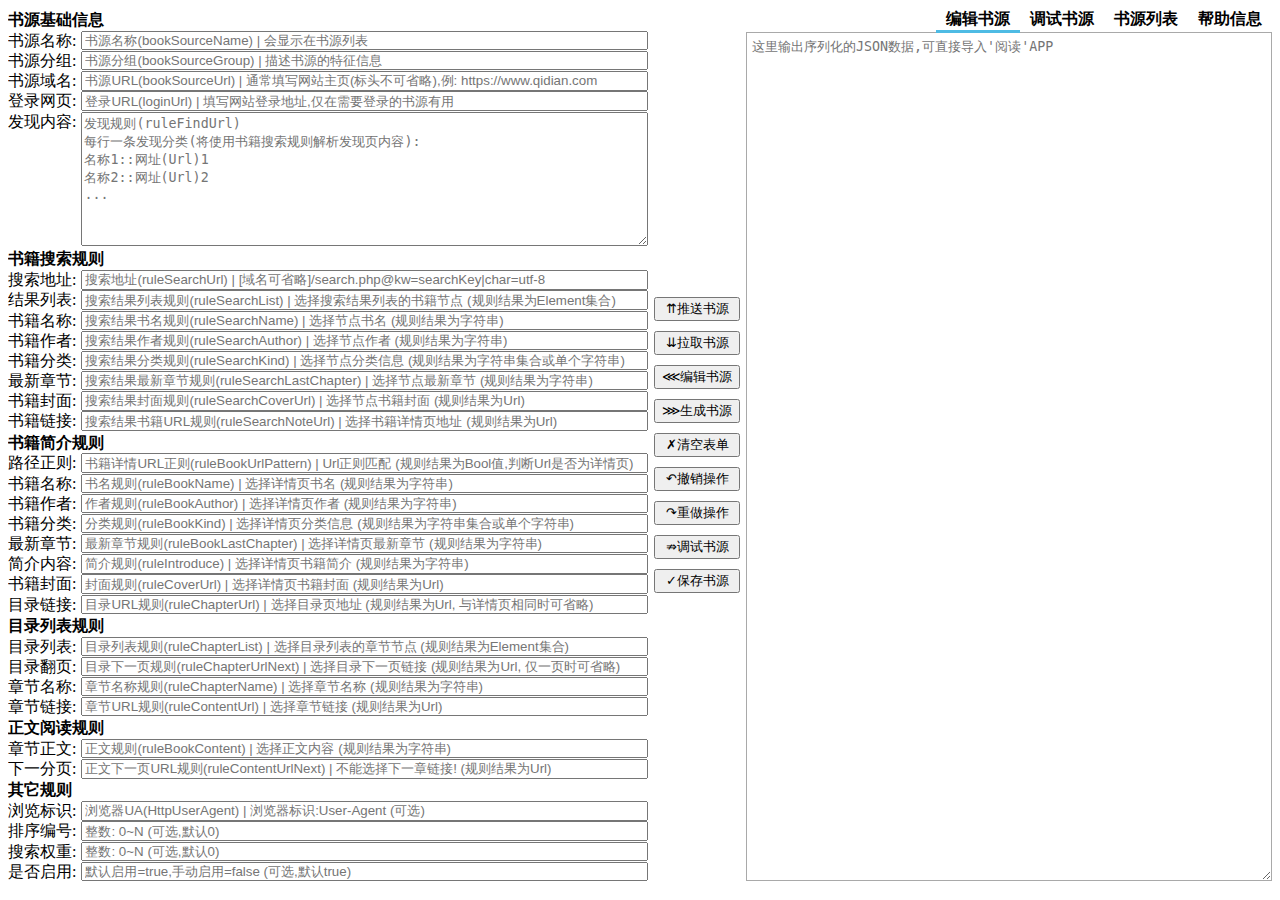
==== app/src/main/assets/web/index.html @ 9e48cc40 "优化" ====
<!DOCTYPE html>
<html>

<head>
    <meta charset="UTF-8">
    <title>书源编辑器v3.1</title>
    <style>
		body,
		.rules,
		.outbox {
			display: flex;
			flex-flow: column;
			flex: 1;
			max-height: 97vh;
			overflow-y: auto;
		}
		.editor {
			flex: 1;
			display: flex;
			align-items: stretch;
		}
		.rules {
			min-width: 40em;
		}
		.rules input,
		.rules textarea {
			flex: 1;
			margin-left: 5px;
			min-height: 1em;
		}
		p,
		b {
			display: flex;
			margin: 1px 0;
			min-height: 1em;
		}
		.menu {
			display: flex;
			flex-flow: column;
			justify-content: center;
			margin: 0 5px;
		}
		.menu button {
			margin: 5px 1px;
		}
		.tabbox {
			flex: 1;
			display: flex;
			flex-flow: column;
		}
		.tabtitle {
			display: flex;
			z-index: 1;
			justify-content: flex-end;
		}
		.tabtitle>div {
			cursor: pointer;
			padding: 1px 10px 0 10px;
			border-bottom: 3px solid transparent;
			font-weight: bold;
		}
		.tabtitle>.this {
			border-bottom-color: #4EBBE4;
		}
		.tabbody {
			flex: 1;
			display: flex;
			margin-top: -1px;
			border: 1px solid #A9A9A9;
			height: 0;
		}
		.tabbody>* {
			flex: 1;
			flex-flow: column;
			display: none;
		}
		.tabbody>.this {
			display: flex;
		}
		.tabbody>*>* {
			flex: 1;
			flex-flow: column;
			border: 0;
			padding: 5px;
			overflow-y: auto;
		}
		.link>* {
			display: flex;
			margin: 5px;
			border-bottom: 1px solid;
			text-decoration: none;
		}
		#RuleList>label>* {
			background: #eee;
			justify-content: center;
			font-size: 1em;
			min-height: 1em;
			padding: 5px;
		}
		#RuleList input[type=radio] {
			display: none;
		}
		#RuleList input[type="radio"]:checked+* {
			background: #4EBBE4;
		}
	</style>
    <script>
		// 读写Hash值(val未赋值时为读取)
		function hashParam(key, val) {
			let hashstr = decodeURIComponent(window.location.hash);
			let regKey = new RegExp(`${key}=(.*?&|.*$)`);
			let getVal = regKey.test(hashstr) ? hashstr.match(regKey)[1].replace('&', '') : '';
			if (val == undefined) return getVal;
			if (hashstr == '') window.location.hash = `#${key}=${val}`;
			window.location.hash = getVal == '' ? `${hashstr.replace(`&${key}=`)}&${key}=${val}` : hashstr.replace(getVal, val);
		}
		var Domain = hashParam('domain');
		function addRule(name) {
			return `<label for="${name}"><input type="radio" name="rule" id="${name}"><p>${name}</p></label>`;
		}
		function dQuery(selector) {
			return document.querySelector(selector)
		}
		function dQueryAll(selector) {
			return document.querySelectorAll(selector)
		}
		function showTab(tabName) {
			dQueryAll('.tabtitle>*').forEach(node => { node.className = node.className.replace(' this', ''); });
			dQueryAll('.tabbody>*').forEach(node => { node.className = node.className.replace(' this', ''); });
			dQuery(`.tabbody>.${dQuery(`.tabtitle>*[name=${tabName}]`).className}`).className += ' this';
			dQuery(`.tabtitle>*[name=${tabName}]`).className += ' this';
			hashParam('tab', tabName);
		}
		window.onload = () => {
			dQueryAll('.tabtitle>*').forEach(item => {
				item.addEventListener('click', () => {
					showTab(item.innerHTML);
				});
			});
			if (hashParam('tab') != '') showTab(hashParam('tab'));
		}
	</script>
</head>

<body>
<div class="editor">
    <div class="rules">
        <p><b>书源基础信息</b></p>
        <p>
            书源名称: <input type="text" id="bookSourceName"
                         placeholder="书源名称(bookSourceName) | 会显示在书源列表"/>
        </p>
        <p>
            书源分组: <input type="text" id="bookSourceGroup"
                         placeholder="书源分组(bookSourceGroup) | 描述书源的特征信息"/>
        </p>
        <p>
            书源域名: <input type="url" id="bookSourceUrl"
                         placeholder="书源URL(bookSourceUrl) | 通常填写网站主页(标头不可省略),例: https://www.qidian.com"/>
        </p>
        <p>
            登录网页: <input type="url" id="loginUrl"
                         placeholder="登录URL(loginUrl) | 填写网站登录地址,仅在需要登录的书源有用"/>
        </p>
        <p>
            发现内容: <textarea rows="10" id="ruleFindUrl"
                            placeholder="发现规则(ruleFindUrl)&#10;每行一条发现分类(将使用书籍搜索规则解析发现页内容):&#10;名称1::网址(Url)1&#10;名称2::网址(Url)2&#10;..."></textarea>
        </p>
        <p><b>书籍搜索规则</b></p>
        <p>
            搜索地址: <input type="url" id="ruleSearchUrl"
                         placeholder="搜索地址(ruleSearchUrl) | [域名可省略]/search.php@kw=searchKey|char=utf-8"/>
        </p>
        <p>
            结果列表: <input type="text" id="ruleSearchList"
                         placeholder="搜索结果列表规则(ruleSearchList) | 选择搜索结果列表的书籍节点 (规则结果为Element集合)"/>
        </p>
        <p>
            书籍名称: <input type="text" id="ruleSearchName"
                         placeholder="搜索结果书名规则(ruleSearchName) | 选择节点书名 (规则结果为字符串)"/>
        </p>
        <p>
            书籍作者: <input type="text" id="ruleSearchAuthor"
                         placeholder="搜索结果作者规则(ruleSearchAuthor) | 选择节点作者 (规则结果为字符串)"/>
        </p>
        <p>
            书籍分类: <input type="text" id="ruleSearchKind"
                         placeholder="搜索结果分类规则(ruleSearchKind) | 选择节点分类信息 (规则结果为字符串集合或单个字符串)"/>
        </p>
        <p>
            最新章节: <input type="text" id="ruleSearchLastChapter"
                         placeholder="搜索结果最新章节规则(ruleSearchLastChapter) | 选择节点最新章节 (规则结果为字符串)"/>
        </p>
        <p>
            书籍封面: <input type="text" id="ruleSearchCoverUrl"
                         placeholder="搜索结果封面规则(ruleSearchCoverUrl) | 选择节点书籍封面 (规则结果为Url)"/>
        </p>
        <p>
            书籍链接: <input type="text" id="ruleSearchNoteUrl"
                         placeholder="搜索结果书籍URL规则(ruleSearchNoteUrl) | 选择书籍详情页地址 (规则结果为Url)"/>
        </p>
        <p><b>书籍简介规则</b></p>
        <p>
            路径正则: <input type="text" id="ruleBookUrlPattern"
                         placeholder="书籍详情URL正则(ruleBookUrlPattern) | Url正则匹配 (规则结果为Bool值,判断Url是否为详情页)"/>
        </p>
        <p>
            书籍名称: <input type="text" id="ruleBookName"
                         placeholder="书名规则(ruleBookName) | 选择详情页书名 (规则结果为字符串)"/>
        </p>
        <p>
            书籍作者: <input type="text" id="ruleBookAuthor"
                         placeholder="作者规则(ruleBookAuthor) | 选择详情页作者 (规则结果为字符串)"/>
        </p>
        <p>
            书籍分类: <input type="text" id="ruleBookKind"
                         placeholder="分类规则(ruleBookKind) | 选择详情页分类信息 (规则结果为字符串集合或单个字符串)"/>
        </p>
        <p>
            最新章节: <input type="text" id="ruleBookLastChapter"
                         placeholder="最新章节规则(ruleBookLastChapter) | 选择详情页最新章节 (规则结果为字符串)"/>
        </p>
        <p>
            简介内容: <input type="text" id="ruleIntroduce"
                         placeholder="简介规则(ruleIntroduce) | 选择详情页书籍简介 (规则结果为字符串)"/>
        </p>
        <p>
            书籍封面: <input type="text" id="ruleCoverUrl"
                         placeholder="封面规则(ruleCoverUrl) | 选择详情页书籍封面 (规则结果为Url)"/>
        </p>
        <p>
            目录链接: <input type="text" id="ruleChapterUrl"
                         placeholder="目录URL规则(ruleChapterUrl) | 选择目录页地址 (规则结果为Url, 与详情页相同时可省略)"/>
        </p>
        <p><b>目录列表规则</b></p>
        <p>
            目录列表: <input type="text" id="ruleChapterList"
                         placeholder="目录列表规则(ruleChapterList) | 选择目录列表的章节节点 (规则结果为Element集合)"/>
        </p>
        <p>
            目录翻页: <input type="text" id="ruleChapterUrlNext"
                         placeholder="目录下一页规则(ruleChapterUrlNext) | 选择目录下一页链接 (规则结果为Url, 仅一页时可省略)"/>
        </p>
        <p>
            章节名称: <input type="text" id="ruleChapterName"
                         placeholder="章节名称规则(ruleChapterName) | 选择章节名称 (规则结果为字符串)"/>
        </p>
        <p>
            章节链接: <input type="text" id="ruleContentUrl"
                         placeholder="章节URL规则(ruleContentUrl) | 选择章节链接 (规则结果为Url)"/>
        </p>
        <p><b>正文阅读规则</b></p>
        <p>
            章节正文: <input type="text" id="ruleBookContent"
                         placeholder="正文规则(ruleBookContent) | 选择正文内容 (规则结果为字符串)"/>
        </p>
        <p>
            下一分页: <input type="text" id="ruleContentUrlNext"
                         placeholder="正文下一页URL规则(ruleContentUrlNext) | 不能选择下一章链接! (规则结果为Url)"/>
        </p>
        <p><b>其它规则</b></p>
        <p>
            浏览标识: <input type="text" id="httpUserAgent"
                         placeholder="浏览器UA(HttpUserAgent) | 浏览器标识:User-Agent (可选)"/>
        </p>
        <p>
            排序编号: <input type="number" id="serialNumber" placeholder="整数: 0~N (可选,默认0)"/>
        </p>
        <p>
            搜索权重: <input type="number" id="weight" placeholder="整数: 0~N (可选,默认0)"/>
        </p>
        <p>
            是否启用: <input type="text" id="enable" placeholder="默认启用=true,手动启用=false (可选,默认true)"/>
        </p>
    </div>
    <div class="menu">
        <button id="push">⇈推送书源</button>
        <button id="pull">⇊拉取书源</button>
        <button id="editor">⋘编辑书源</button>
        <button id="conver">⋙生成书源</button>
        <button id="initial">✗清空表单</button>
        <button id="undo">↶撤销操作</button>
        <button id="redo">↷重做操作</button>
        <button id="debug">⇏调试书源</button>
        <button id="accept">✓保存书源</button>
    </div>
    <div class="outbox">
        <div class="tabbox">
            <div class="tabtitle">
                <div name="编辑书源" class="tab1 this">编辑书源</div>
                <div name="调试书源" class="tab2">调试书源</div>
                <div name="书源列表" class="tab3">书源列表</div>
                <div name="帮助信息" class="tab4">帮助信息</div>
            </div>
            <div class="tabbody">
                <div class="tab1 this">
                    <textarea id="RuleJsonString"
                              placeholder="这里输出序列化的JSON数据,可直接导入'阅读'APP"></textarea>
                </div>
                <div class="tab2">
                    <textarea id="DebugConsole" placeholder="这里用于输出调试信息"></textarea>
                </div>
                <div class="tab3">
                    <div id="RuleList"></div>
                </div>
                <div class="tab4">
                    <div class="link">
                        <a target="_blank"
                           href="https://gedoor.github.io/MyBookshelf/sourcerule.html">官方书源教程</a>
                        <a target="_blank"
                           href="https://zhuanlan.zhihu.com/p/29436838">Xpath基础教程</a>
                        <a target="_blank"
                           href="https://zhuanlan.zhihu.com/p/32187820">Xpath高级教程</a>
                    </div>
                </div>
            </div>
        </div>
    </div>
</div>

<script>
		// 定义规则对象
		var RuleJSON = {
			"bookSourceName": "",
			"bookSourceGroup": "",
			"bookSourceUrl": "",
			"loginUrl": "",
			"ruleFindUrl": "",
			"ruleSearchUrl": "",
			"ruleSearchList": "",
			"ruleSearchName": "",
			"ruleSearchAuthor": "",
			"ruleSearchKind": "",
			"ruleSearchLastChapter": "",
			"ruleSearchCoverUrl": "",
			"ruleSearchNoteUrl": "",
			"ruleBookUrlPattern": "",
			"ruleBookName": "",
			"ruleBookAuthor": "",
			"ruleBookKind": "",
			"ruleBookLastChapter": "",
			"ruleIntroduce": "",
			"ruleCoverUrl": "",
			"ruleChapterUrl": "",
			"ruleChapterList": "",
			"ruleChapterUrlNext": "",
			"ruleChapterName": "",
			"ruleContentUrl": "",
			"ruleBookContent": "",
			"ruleContentUrlNext": "",
			"httpUserAgent": "",
			"serialNumber": 0,
			"weight": 0,
			"enable": true
		};
		// 获取数据
		function HttpGet(url) {
			return fetch(Domain + url)
				.then(res => res.json()).catch(err => console.error('Error:', err));
		}
		// 提交数据
		function HttpPost(url, data) {
			return fetch(Domain + url, {
				body: JSON.stringify(data),
				method: 'POST',
				mode: "cors",
				headers: new Headers({
					'Content-Type': 'application/json;charset=utf-8'
				})
			}).then(res => res.json()).catch(err => console.error('Error:', err));
		}
		// 将书源表单转化为书源对象
		function rule2json() {
			Object.keys(RuleJSON).forEach((key) => { RuleJSON[key] = dQuery('#' + key).value; });
			RuleJSON.serialNumber = RuleJSON.serialNumber == '' ? 0 : parseInt(RuleJSON.serialNumber);
			RuleJSON.weight = RuleJSON.weight == '' ? 0 : parseInt(RuleJSON.weight);
			RuleJSON.enable = RuleJSON.enable == '' || RuleJSON.enable.toLocaleLowerCase().replace(/^\s*|\s*$/g, '') == 'true';
			return RuleJSON;
		}
		// 将书源对象填充到书源表单
		function json2rule(RuleEditor) {
			Object.keys(RuleJSON).forEach((key) => { dQuery("#" + key).value = RuleEditor[key] });
		}
		// 缓存规则列表
		var ruleSources = [];
		if (localStorage.getItem('ruleSources')) {
			ruleSources = JSON.parse(localStorage.getItem('ruleSources'));
			ruleSources.forEach(item => {
				dQuery('#RuleList').innerHTML += addRule(item.bookSourceName);
			});
		}
		// 记录操作过程
		var course = { "old": [], "now": {}, "new": [] };
		if (localStorage.getItem('course')) {
			course = JSON.parse(localStorage.getItem('course'));
			json2rule(course.now);
		}
		else {
			course.now = rule2json();
			window.localStorage.setItem('course', JSON.stringify(course));
		}
		function todo() {
			course.old.push(Object.assign({}, course.now));
			course.now = rule2json();
			course.new = [];
			if (course.old.length > 50) course.old.shift(); // 限制历史记录堆栈大小
			localStorage.setItem('course', JSON.stringify(course));
		}
		function undo() {
			course = JSON.parse(localStorage.getItem('course'));
			if (course.old.length > 0) {
				course.new.push(course.now);
				course.now = course.old.pop();
				localStorage.setItem('course', JSON.stringify(course));
				json2rule(course.now);
			}
		}
		function redo() {
			course = JSON.parse(localStorage.getItem('course'));
			if (course.new.length > 0) {
				course.old.push(course.now);
				course.now = course.new.pop();
				localStorage.setItem('course', JSON.stringify(course));
				json2rule(course.now);
			}
		}
		dQueryAll('input').forEach((item) => { item.addEventListener('change', () => { todo() }) });
		dQueryAll('textarea').forEach((item) => { item.addEventListener('change', () => { todo() }) });
		dQuery('#undo').addEventListener('click', () => { undo() });
		dQuery('#redo').addEventListener('click', () => { redo() });
		dQuery('#initial').addEventListener('click', () => {
			dQueryAll('input').forEach(item => { item.value = '' });
			dQueryAll('textarea').forEach(item => { item.value = '' });
			dQuery('#RuleList').innerHTML = '';
			todo();
		})
		// 处理规则内容
		dQuery('#conver').addEventListener('click', () => {
			showTab('编辑书源');
			dQuery('#RuleJsonString').value = JSON.stringify(rule2json(), null, 4);
		});
		dQuery('#editor').addEventListener('click', () => {
			if (dQuery('#RuleJsonString').value == '') return;
			json2rule(JSON.parse(dQuery('#RuleJsonString').value));
			todo();
		});
		// 提交单个规则
		dQuery('#accept').addEventListener('click', () => {
			HttpPost(`/saveSource`, rule2json()).then(json => {
				alert(json.isSuccess ? json.data : json.errorMsg);
			});
		});
		// 拉取全部规则
		dQuery('#pull').addEventListener('click', () => {
			showTab('书源列表');
			HttpGet(`/getSources`).then(json => {
				if (!json.isSuccess) {
					return alert(json.errorMsg);
				}
				dQuery('#RuleList').innerHTML = ''
				localStorage.setItem('ruleSources', JSON.stringify(ruleSources = json.data));
				ruleSources.forEach(item => {
					dQuery('#RuleList').innerHTML += addRule(item.bookSourceName);
				});
			});
		});
		// 推送全部规则
		dQuery('#push').addEventListener('click', () => {
			HttpPost(`/saveSources`, ruleSources).then(json => {
				alert(json.isSuccess ? json.data : json.errorMsg);
			});
		});
		// 列表规则更改事件
		dQuery('#RuleList').addEventListener('click', e => {
			let ruleName = '';
			if (e.target && e.target.nodeName.toUpperCase() == 'INPUT') {
				ruleName = e.target.id;
			} else {
				return;
			}
			let tmpRule = rule2json();
			for (i = 0, len = ruleSources.length; i < len; i++) {
				if (ruleSources[i].bookSourceName == ruleName) {
					json2rule(ruleSources[i]);
					break;
				}
			}
			if (tmpRule.bookSourceName == '' || tmpRule.bookSourceUrl == '') return;
			for (i = 0, len = ruleSources.length; i < len; i++) {
				if (ruleSources[i].bookSourceName == tmpRule.bookSourceName) {
					ruleSources[i] = Object.assign({}, tmpRule);
					break;
				}
				if (i + 1 == len) {
					ruleSources.push(Object.assign({}, tmpRule));
					dQuery('#RuleList').innerHTML += addRule(tmpRule.bookSourceName);
				}
			}
			localStorage.setItem('ruleSources', JSON.stringify(ruleSources));
		});
		// 调试规则
		dQuery('#debug').addEventListener('click', () => {
			showTab('调试书源');
			(async () => {
				for (let i = 0; i < 10; i++) {
					let json = await HttpPost(`/debug`, rule2json());
					console.log(json.isSuccess ? json.data : json.errorMsg);
				}
			})().catch(err => {
				console.log(err);
			});
		});
	</script>
</body>

</html>
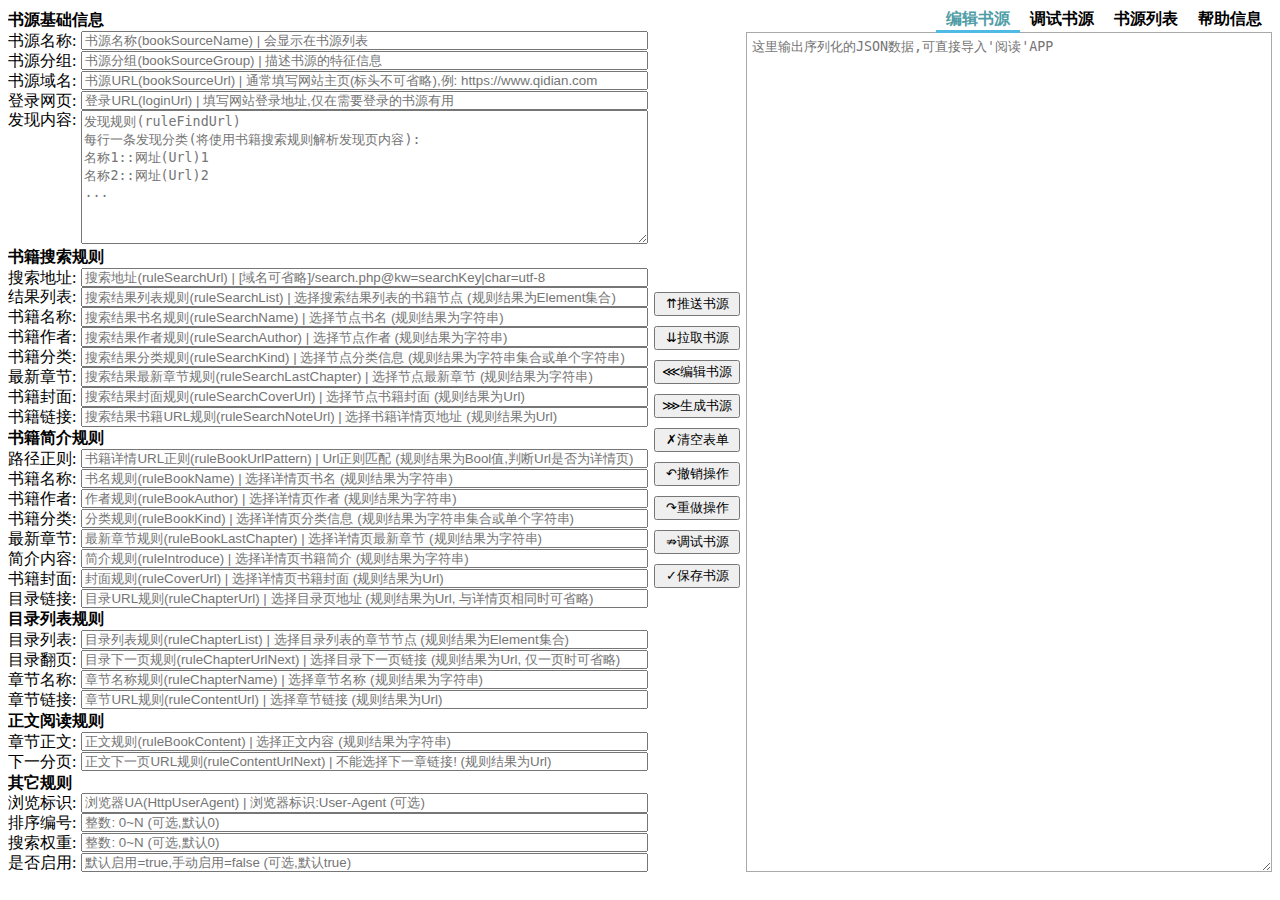
==== commit 9cd13d76: "优化" ====
--- a/app/src/main/assets/web/index.html
+++ b/app/src/main/assets/web/index.html
@@ -3,7 +3,7 @@
 
 <head>
     <meta charset="UTF-8">
-    <title>书源编辑器v3.1</title>
+    <title>书源编辑器v3.3</title>
     <style>
 		body,
 		.rules,
@@ -11,7 +11,7 @@
 			display: flex;
 			flex-flow: column;
 			flex: 1;
-			max-height: 97vh;
+			max-height: 96vh;
 			overflow-y: auto;
 		}
 		.editor {
@@ -27,6 +27,9 @@
 			flex: 1;
 			margin-left: 5px;
 			min-height: 1em;
+		}
+		textarea {
+			word-break: break-all;
 		}
 		p,
 		b {
@@ -60,6 +63,7 @@
 			font-weight: bold;
 		}
 		.tabtitle>.this {
+			color: #4f9da6;
 			border-bottom-color: #4EBBE4;
 		}
 		.tabbody {
@@ -92,16 +96,17 @@
 		}
 		#RuleList>label>* {
 			background: #eee;
-			justify-content: center;
-			font-size: 1em;
-			min-height: 1em;
-			padding: 5px;
+			min-height: 2em;
+			padding-left: 0.2em;
 		}
 		#RuleList input[type=radio] {
 			display: none;
 		}
 		#RuleList input[type="radio"]:checked+* {
-			background: #4EBBE4;
+			background: #15cda8;
+		}
+		.isError {
+			color: #FF0000;
 		}
 	</style>
     <script>
@@ -109,14 +114,13 @@
 		function hashParam(key, val) {
 			let hashstr = decodeURIComponent(window.location.hash);
 			let regKey = new RegExp(`${key}=(.*?&|.*$)`);
-			let getVal = regKey.test(hashstr) ? hashstr.match(regKey)[1].replace('&', '') : '';
+			let getVal = regKey.test(hashstr) ? hashstr.match(regKey)[1].replace('&', '') : null;
 			if (val == undefined) return getVal;
 			if (hashstr == '') window.location.hash = `#${key}=${val}`;
 			window.location.hash = getVal == '' ? `${hashstr.replace(`&${key}=`)}&${key}=${val}` : hashstr.replace(getVal, val);
 		}
-		var Domain = hashParam('domain');
-		function addRule(name) {
-			return `<label for="${name}"><input type="radio" name="rule" id="${name}"><p>${name}</p></label>`;
+		function addRule(rule) {
+			return `<label for="${rule.bookSourceUrl}"><input type="radio" name="rule" id="${rule.bookSourceUrl}"><p>${rule.bookSourceName}<br>${rule.bookSourceUrl}</p></label>`;
 		}
 		function dQuery(selector) {
 			return document.querySelector(selector)
@@ -137,7 +141,7 @@
 					showTab(item.innerHTML);
 				});
 			});
-			if (hashParam('tab') != '') showTab(hashParam('tab'));
+			if (hashParam('tab')) showTab(hashParam('tab'));
 		}
 	</script>
 </head>
@@ -355,12 +359,12 @@
 		};
 		// 获取数据
 		function HttpGet(url) {
-			return fetch(Domain + url)
+			return fetch(hashParam('domain') ? hashParam('domain') + url : url)
 				.then(res => res.json()).catch(err => console.error('Error:', err));
 		}
 		// 提交数据
 		function HttpPost(url, data) {
-			return fetch(Domain + url, {
+			return fetch(hashParam('domain') ? hashParam('domain') + url : url, {
 				body: JSON.stringify(data),
 				method: 'POST',
 				mode: "cors",
@@ -386,7 +390,7 @@
 		if (localStorage.getItem('ruleSources')) {
 			ruleSources = JSON.parse(localStorage.getItem('ruleSources'));
 			ruleSources.forEach(item => {
-				dQuery('#RuleList').innerHTML += addRule(item.bookSourceName);
+				dQuery('#RuleList').innerHTML += addRule(item);
 			});
 		}
 		// 记录操作过程
@@ -446,67 +450,104 @@
 		});
 		// 提交单个规则
 		dQuery('#accept').addEventListener('click', () => {
-			HttpPost(`/saveSource`, rule2json()).then(json => {
-				alert(json.isSuccess ? json.data : json.errorMsg);
+			let editRule = rule2json();
+			HttpPost(`/saveSource`, editRule).then(json => {
+				alert(json.isSuccess ? `书源《${editRule.bookSourceName}》已成功保存到「阅读APP」` : `书源《${editRule.bookSourceName}》保存失败!\nErrorMsg: ${json.errorMsg}`);
 			});
 		});
 		// 拉取全部规则
 		dQuery('#pull').addEventListener('click', () => {
 			showTab('书源列表');
 			HttpGet(`/getSources`).then(json => {
-				if (!json.isSuccess) {
-					return alert(json.errorMsg);
+				if (json.isSuccess) {
+					dQuery('#RuleList').innerHTML = ''
+					localStorage.setItem('ruleSources', JSON.stringify(ruleSources = json.data));
+					ruleSources.forEach(item => {
+						dQuery('#RuleList').innerHTML += addRule(item);
+					});
+					alert(`成功拉取 ${ruleSources.length} 条书源`);
 				}
-				dQuery('#RuleList').innerHTML = ''
-				localStorage.setItem('ruleSources', JSON.stringify(ruleSources = json.data));
-				ruleSources.forEach(item => {
-					dQuery('#RuleList').innerHTML += addRule(item.bookSourceName);
-				});
+				else {
+					alert(`批量拉取书源失败!\nErrorMsg: ${json.errorMsg}`);
+				}
 			});
 		});
 		// 推送全部规则
 		dQuery('#push').addEventListener('click', () => {
+			dQueryAll('#RuleList>label>p').forEach(item => {
+				item.className = '';
+			});
 			HttpPost(`/saveSources`, ruleSources).then(json => {
-				alert(json.isSuccess ? json.data : json.errorMsg);
+				if (json.isSuccess) {
+					let okData = json.data;
+					if (Array.isArray(okData)) {
+						let failMsg = ``;
+						if (ruleSources.length > okData.length) {
+							ruleSources.forEach(item => {
+								if (okData.find(x => x.bookSourceUrl == item.bookSourceUrl)) { }
+								else { dQuery(`#RuleList #${item.bookSourceUrl}+*`).className += 'isError'; }
+							});
+							failMsg = '\n推送失败的书源将用红色字体标注!';
+						}
+						alert(`批量推送书源到「阅读APP」\n共计: ${ruleSources.length} 条\n成功: ${okData.length} 条\n失败: ${ruleSources.length - okData.length} 条${failMsg}`);
+					}
+					else {
+						alert(`批量推送书源到「阅读APP」成功!\n共计: ${ruleSources.length} 条`);
+					}
+				}
+				else {
+					alert(`批量推送书源失败!\nErrorMsg: ${json.errorMsg}`);
+				}
 			});
 		});
 		// 列表规则更改事件
 		dQuery('#RuleList').addEventListener('click', e => {
-			let ruleName = '';
+			let editRule = null;
 			if (e.target && e.target.nodeName.toUpperCase() == 'INPUT') {
-				ruleName = e.target.id;
+				editRule = rule2json();
+				json2rule(ruleSources.find(x => x.bookSourceUrl == e.target.id));
+			} else return;
+			if (editRule.bookSourceUrl == '') return;
+			if (editRule.bookSourceName == '') editRule.bookSourceName = editRule.bookSourceUrl.replace(/.*?\/\/|\/.*/g, '');
+			let checkRule = ruleSources.find(x => x.bookSourceUrl == editRule.bookSourceUrl);
+			if (checkRule) {
+				checkRule = editRule;
+				dQuery(`input[id="${editRule.bookSourceUrl}"]+*`).innerHTML = `${editRule.bookSourceName}<br>${editRule.bookSourceUrl}`;
 			} else {
-				return;
-			}
-			let tmpRule = rule2json();
-			for (i = 0, len = ruleSources.length; i < len; i++) {
-				if (ruleSources[i].bookSourceName == ruleName) {
-					json2rule(ruleSources[i]);
-					break;
-				}
-			}
-			if (tmpRule.bookSourceName == '' || tmpRule.bookSourceUrl == '') return;
-			for (i = 0, len = ruleSources.length; i < len; i++) {
-				if (ruleSources[i].bookSourceName == tmpRule.bookSourceName) {
-					ruleSources[i] = Object.assign({}, tmpRule);
-					break;
-				}
-				if (i + 1 == len) {
-					ruleSources.push(Object.assign({}, tmpRule));
-					dQuery('#RuleList').innerHTML += addRule(tmpRule.bookSourceName);
-				}
+				ruleSources.push(editRule);
+				dQuery('#RuleList').innerHTML += addRule(editRule);
 			}
 			localStorage.setItem('ruleSources', JSON.stringify(ruleSources));
 		});
 		// 调试规则
 		dQuery('#debug').addEventListener('click', () => {
 			showTab('调试书源');
+			let wsHost = (hashParam('domain') || location.host).replace(/.*\//, '').split(':');
 			(async () => {
-				for (let i = 0; i < 10; i++) {
-					let json = await HttpPost(`/debug`, rule2json());
-					console.log(json.isSuccess ? json.data : json.errorMsg);
+				let editRule = rule2json();
+				let sResult = await HttpPost(`/saveSource`, editRule);
+				if (sResult.isSuccess) {
+					let sKey = '我的';
+					dQuery('#DebugConsole').value = `书源《${editRule.bookSourceName}》保存成功！使用搜索关键字“${sKey}”开始调试...`;
+					let ws = new WebSocket(`ws://${wsHost[0]}:${parseInt(wsHost[1]) + 1}/sourceDebug`);
+					ws.onopen = () => {
+						ws.send(`{"tag":"${editRule.bookSourceUrl}", "key":"${sKey}"}`);
+					};
+					ws.onmessage = (msg) => {
+						if (msg.data == 'finish') {
+							dQuery('#DebugConsole').value += `\n成功完成调试任务!`;
+						} else {
+							dQuery('#DebugConsole').value += `\n${msg.data}`;
+						}
+					};
+					ws.onerror = (err) => {
+						dQuery('#DebugConsole').value += `\n调试失败:\n${err.data}`;
+					}
+				} else {
+					dQuery('#DebugConsole').value += `\n保存书源失败,调试中止!\nErrorMsg: ${sResult.errorMsg}`;
 				}
 			})().catch(err => {
+				dQuery('#DebugConsole').value += `\n调试过程意外中止，以下是详细错误信息:\n${err}`;
 				console.log(err);
 			});
 		});
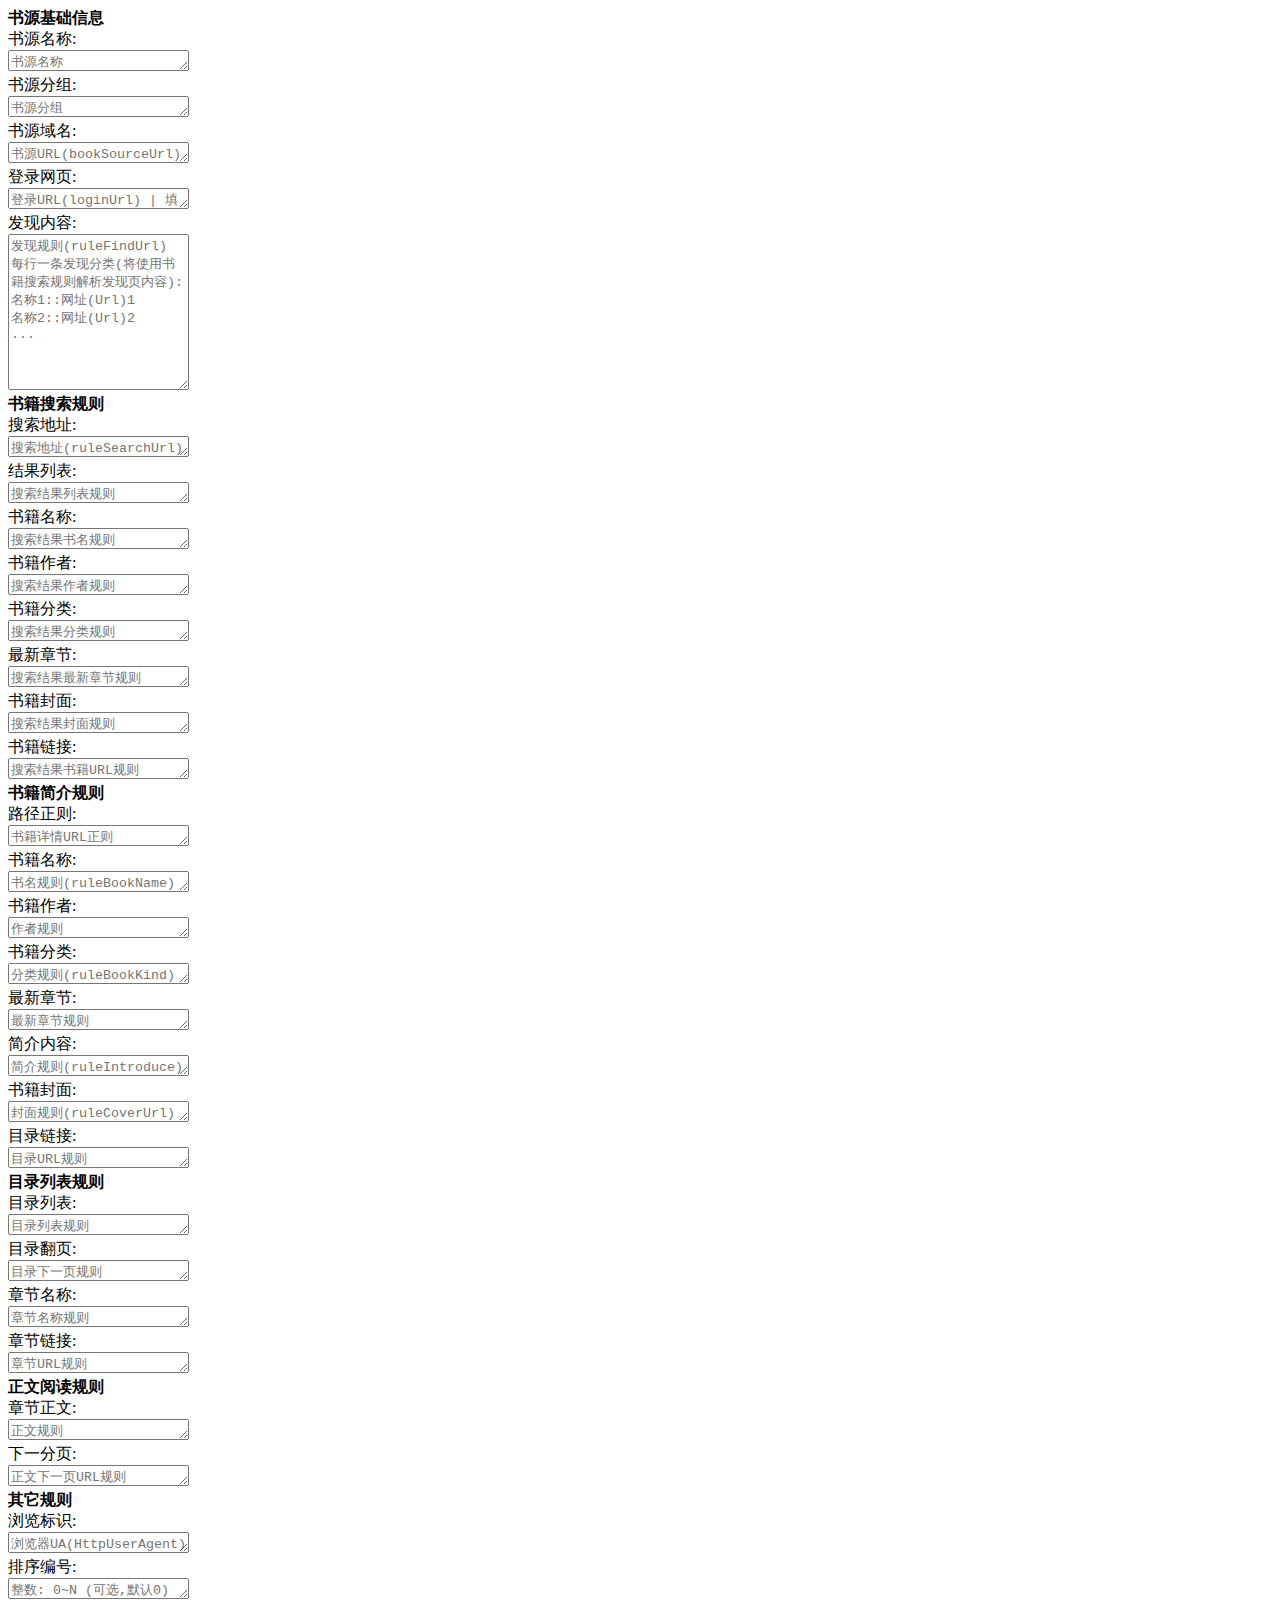
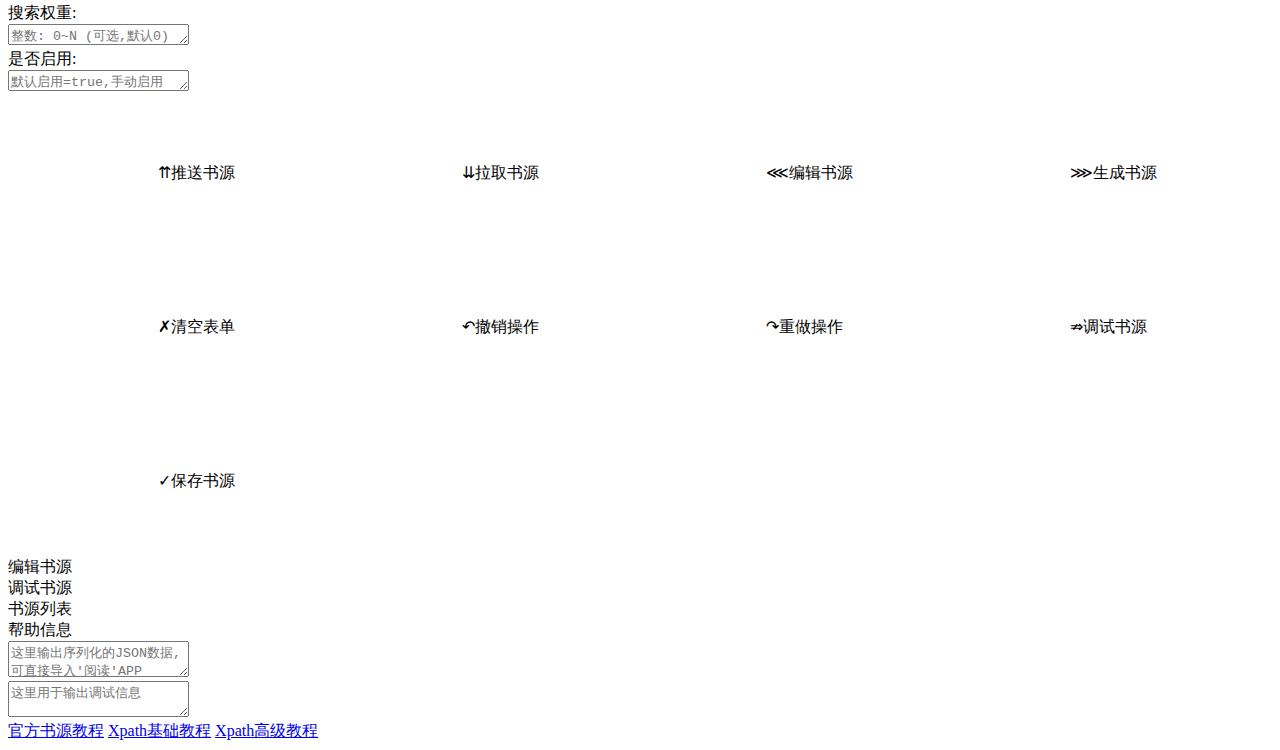
==== commit 3f619b28: "优化" ====
--- a/app/src/main/assets/web/index.html
+++ b/app/src/main/assets/web/index.html
@@ -2,556 +2,186 @@
 <html>
 
 <head>
-    <meta charset="UTF-8">
-    <title>书源编辑器v3.3</title>
-    <style>
-		body,
-		.rules,
-		.outbox {
-			display: flex;
-			flex-flow: column;
-			flex: 1;
-			max-height: 96vh;
-			overflow-y: auto;
-		}
-		.editor {
-			flex: 1;
-			display: flex;
-			align-items: stretch;
-		}
-		.rules {
-			min-width: 40em;
-		}
-		.rules input,
-		.rules textarea {
-			flex: 1;
-			margin-left: 5px;
-			min-height: 1em;
-		}
-		textarea {
-			word-break: break-all;
-		}
-		p,
-		b {
-			display: flex;
-			margin: 1px 0;
-			min-height: 1em;
-		}
-		.menu {
-			display: flex;
-			flex-flow: column;
-			justify-content: center;
-			margin: 0 5px;
-		}
-		.menu button {
-			margin: 5px 1px;
-		}
-		.tabbox {
-			flex: 1;
-			display: flex;
-			flex-flow: column;
-		}
-		.tabtitle {
-			display: flex;
-			z-index: 1;
-			justify-content: flex-end;
-		}
-		.tabtitle>div {
-			cursor: pointer;
-			padding: 1px 10px 0 10px;
-			border-bottom: 3px solid transparent;
-			font-weight: bold;
-		}
-		.tabtitle>.this {
-			color: #4f9da6;
-			border-bottom-color: #4EBBE4;
-		}
-		.tabbody {
-			flex: 1;
-			display: flex;
-			margin-top: -1px;
-			border: 1px solid #A9A9A9;
-			height: 0;
-		}
-		.tabbody>* {
-			flex: 1;
-			flex-flow: column;
-			display: none;
-		}
-		.tabbody>.this {
-			display: flex;
-		}
-		.tabbody>*>* {
-			flex: 1;
-			flex-flow: column;
-			border: 0;
-			padding: 5px;
-			overflow-y: auto;
-		}
-		.link>* {
-			display: flex;
-			margin: 5px;
-			border-bottom: 1px solid;
-			text-decoration: none;
-		}
-		#RuleList>label>* {
-			background: #eee;
-			min-height: 2em;
-			padding-left: 0.2em;
-		}
-		#RuleList input[type=radio] {
-			display: none;
-		}
-		#RuleList input[type="radio"]:checked+* {
-			background: #15cda8;
-		}
-		.isError {
-			color: #FF0000;
-		}
-	</style>
-    <script>
-		// 读写Hash值(val未赋值时为读取)
-		function hashParam(key, val) {
-			let hashstr = decodeURIComponent(window.location.hash);
-			let regKey = new RegExp(`${key}=(.*?&|.*$)`);
-			let getVal = regKey.test(hashstr) ? hashstr.match(regKey)[1].replace('&', '') : null;
-			if (val == undefined) return getVal;
-			if (hashstr == '') window.location.hash = `#${key}=${val}`;
-			window.location.hash = getVal == '' ? `${hashstr.replace(`&${key}=`)}&${key}=${val}` : hashstr.replace(getVal, val);
-		}
-		function addRule(rule) {
-			return `<label for="${rule.bookSourceUrl}"><input type="radio" name="rule" id="${rule.bookSourceUrl}"><p>${rule.bookSourceName}<br>${rule.bookSourceUrl}</p></label>`;
-		}
-		function dQuery(selector) {
-			return document.querySelector(selector)
-		}
-		function dQueryAll(selector) {
-			return document.querySelectorAll(selector)
-		}
-		function showTab(tabName) {
-			dQueryAll('.tabtitle>*').forEach(node => { node.className = node.className.replace(' this', ''); });
-			dQueryAll('.tabbody>*').forEach(node => { node.className = node.className.replace(' this', ''); });
-			dQuery(`.tabbody>.${dQuery(`.tabtitle>*[name=${tabName}]`).className}`).className += ' this';
-			dQuery(`.tabtitle>*[name=${tabName}]`).className += ' this';
-			hashParam('tab', tabName);
-		}
-		window.onload = () => {
-			dQueryAll('.tabtitle>*').forEach(item => {
-				item.addEventListener('click', () => {
-					showTab(item.innerHTML);
-				});
-			});
-			if (hashParam('tab')) showTab(hashParam('tab'));
-		}
-	</script>
+	<meta charset="UTF-8">
+	<title>书源编辑器v3.6</title>
+	<link rel="stylesheet" type="text/css" href="/index.css" />
 </head>
 
 <body>
-<div class="editor">
-    <div class="rules">
-        <p><b>书源基础信息</b></p>
-        <p>
-            书源名称: <input type="text" id="bookSourceName"
-                         placeholder="书源名称(bookSourceName) | 会显示在书源列表"/>
-        </p>
-        <p>
-            书源分组: <input type="text" id="bookSourceGroup"
-                         placeholder="书源分组(bookSourceGroup) | 描述书源的特征信息"/>
-        </p>
-        <p>
-            书源域名: <input type="url" id="bookSourceUrl"
-                         placeholder="书源URL(bookSourceUrl) | 通常填写网站主页(标头不可省略),例: https://www.qidian.com"/>
-        </p>
-        <p>
-            登录网页: <input type="url" id="loginUrl"
-                         placeholder="登录URL(loginUrl) | 填写网站登录地址,仅在需要登录的书源有用"/>
-        </p>
-        <p>
-            发现内容: <textarea rows="10" id="ruleFindUrl"
-                            placeholder="发现规则(ruleFindUrl)&#10;每行一条发现分类(将使用书籍搜索规则解析发现页内容):&#10;名称1::网址(Url)1&#10;名称2::网址(Url)2&#10;..."></textarea>
-        </p>
-        <p><b>书籍搜索规则</b></p>
-        <p>
-            搜索地址: <input type="url" id="ruleSearchUrl"
-                         placeholder="搜索地址(ruleSearchUrl) | [域名可省略]/search.php@kw=searchKey|char=utf-8"/>
-        </p>
-        <p>
-            结果列表: <input type="text" id="ruleSearchList"
-                         placeholder="搜索结果列表规则(ruleSearchList) | 选择搜索结果列表的书籍节点 (规则结果为Element集合)"/>
-        </p>
-        <p>
-            书籍名称: <input type="text" id="ruleSearchName"
-                         placeholder="搜索结果书名规则(ruleSearchName) | 选择节点书名 (规则结果为字符串)"/>
-        </p>
-        <p>
-            书籍作者: <input type="text" id="ruleSearchAuthor"
-                         placeholder="搜索结果作者规则(ruleSearchAuthor) | 选择节点作者 (规则结果为字符串)"/>
-        </p>
-        <p>
-            书籍分类: <input type="text" id="ruleSearchKind"
-                         placeholder="搜索结果分类规则(ruleSearchKind) | 选择节点分类信息 (规则结果为字符串集合或单个字符串)"/>
-        </p>
-        <p>
-            最新章节: <input type="text" id="ruleSearchLastChapter"
-                         placeholder="搜索结果最新章节规则(ruleSearchLastChapter) | 选择节点最新章节 (规则结果为字符串)"/>
-        </p>
-        <p>
-            书籍封面: <input type="text" id="ruleSearchCoverUrl"
-                         placeholder="搜索结果封面规则(ruleSearchCoverUrl) | 选择节点书籍封面 (规则结果为Url)"/>
-        </p>
-        <p>
-            书籍链接: <input type="text" id="ruleSearchNoteUrl"
-                         placeholder="搜索结果书籍URL规则(ruleSearchNoteUrl) | 选择书籍详情页地址 (规则结果为Url)"/>
-        </p>
-        <p><b>书籍简介规则</b></p>
-        <p>
-            路径正则: <input type="text" id="ruleBookUrlPattern"
-                         placeholder="书籍详情URL正则(ruleBookUrlPattern) | Url正则匹配 (规则结果为Bool值,判断Url是否为详情页)"/>
-        </p>
-        <p>
-            书籍名称: <input type="text" id="ruleBookName"
-                         placeholder="书名规则(ruleBookName) | 选择详情页书名 (规则结果为字符串)"/>
-        </p>
-        <p>
-            书籍作者: <input type="text" id="ruleBookAuthor"
-                         placeholder="作者规则(ruleBookAuthor) | 选择详情页作者 (规则结果为字符串)"/>
-        </p>
-        <p>
-            书籍分类: <input type="text" id="ruleBookKind"
-                         placeholder="分类规则(ruleBookKind) | 选择详情页分类信息 (规则结果为字符串集合或单个字符串)"/>
-        </p>
-        <p>
-            最新章节: <input type="text" id="ruleBookLastChapter"
-                         placeholder="最新章节规则(ruleBookLastChapter) | 选择详情页最新章节 (规则结果为字符串)"/>
-        </p>
-        <p>
-            简介内容: <input type="text" id="ruleIntroduce"
-                         placeholder="简介规则(ruleIntroduce) | 选择详情页书籍简介 (规则结果为字符串)"/>
-        </p>
-        <p>
-            书籍封面: <input type="text" id="ruleCoverUrl"
-                         placeholder="封面规则(ruleCoverUrl) | 选择详情页书籍封面 (规则结果为Url)"/>
-        </p>
-        <p>
-            目录链接: <input type="text" id="ruleChapterUrl"
-                         placeholder="目录URL规则(ruleChapterUrl) | 选择目录页地址 (规则结果为Url, 与详情页相同时可省略)"/>
-        </p>
-        <p><b>目录列表规则</b></p>
-        <p>
-            目录列表: <input type="text" id="ruleChapterList"
-                         placeholder="目录列表规则(ruleChapterList) | 选择目录列表的章节节点 (规则结果为Element集合)"/>
-        </p>
-        <p>
-            目录翻页: <input type="text" id="ruleChapterUrlNext"
-                         placeholder="目录下一页规则(ruleChapterUrlNext) | 选择目录下一页链接 (规则结果为Url, 仅一页时可省略)"/>
-        </p>
-        <p>
-            章节名称: <input type="text" id="ruleChapterName"
-                         placeholder="章节名称规则(ruleChapterName) | 选择章节名称 (规则结果为字符串)"/>
-        </p>
-        <p>
-            章节链接: <input type="text" id="ruleContentUrl"
-                         placeholder="章节URL规则(ruleContentUrl) | 选择章节链接 (规则结果为Url)"/>
-        </p>
-        <p><b>正文阅读规则</b></p>
-        <p>
-            章节正文: <input type="text" id="ruleBookContent"
-                         placeholder="正文规则(ruleBookContent) | 选择正文内容 (规则结果为字符串)"/>
-        </p>
-        <p>
-            下一分页: <input type="text" id="ruleContentUrlNext"
-                         placeholder="正文下一页URL规则(ruleContentUrlNext) | 不能选择下一章链接! (规则结果为Url)"/>
-        </p>
-        <p><b>其它规则</b></p>
-        <p>
-            浏览标识: <input type="text" id="httpUserAgent"
-                         placeholder="浏览器UA(HttpUserAgent) | 浏览器标识:User-Agent (可选)"/>
-        </p>
-        <p>
-            排序编号: <input type="number" id="serialNumber" placeholder="整数: 0~N (可选,默认0)"/>
-        </p>
-        <p>
-            搜索权重: <input type="number" id="weight" placeholder="整数: 0~N (可选,默认0)"/>
-        </p>
-        <p>
-            是否启用: <input type="text" id="enable" placeholder="默认启用=true,手动启用=false (可选,默认true)"/>
-        </p>
-    </div>
-    <div class="menu">
-        <button id="push">⇈推送书源</button>
-        <button id="pull">⇊拉取书源</button>
-        <button id="editor">⋘编辑书源</button>
-        <button id="conver">⋙生成书源</button>
-        <button id="initial">✗清空表单</button>
-        <button id="undo">↶撤销操作</button>
-        <button id="redo">↷重做操作</button>
-        <button id="debug">⇏调试书源</button>
-        <button id="accept">✓保存书源</button>
-    </div>
-    <div class="outbox">
-        <div class="tabbox">
-            <div class="tabtitle">
-                <div name="编辑书源" class="tab1 this">编辑书源</div>
-                <div name="调试书源" class="tab2">调试书源</div>
-                <div name="书源列表" class="tab3">书源列表</div>
-                <div name="帮助信息" class="tab4">帮助信息</div>
-            </div>
-            <div class="tabbody">
-                <div class="tab1 this">
-                    <textarea id="RuleJsonString"
-                              placeholder="这里输出序列化的JSON数据,可直接导入'阅读'APP"></textarea>
-                </div>
-                <div class="tab2">
-                    <textarea id="DebugConsole" placeholder="这里用于输出调试信息"></textarea>
-                </div>
-                <div class="tab3">
-                    <div id="RuleList"></div>
-                </div>
-                <div class="tab4">
-                    <div class="link">
-                        <a target="_blank"
-                           href="https://gedoor.github.io/MyBookshelf/sourcerule.html">官方书源教程</a>
-                        <a target="_blank"
-                           href="https://zhuanlan.zhihu.com/p/29436838">Xpath基础教程</a>
-                        <a target="_blank"
-                           href="https://zhuanlan.zhihu.com/p/32187820">Xpath高级教程</a>
-                    </div>
-                </div>
-            </div>
-        </div>
-    </div>
-</div>
-
-<script>
-		// 定义规则对象
-		var RuleJSON = {
-			"bookSourceName": "",
-			"bookSourceGroup": "",
-			"bookSourceUrl": "",
-			"loginUrl": "",
-			"ruleFindUrl": "",
-			"ruleSearchUrl": "",
-			"ruleSearchList": "",
-			"ruleSearchName": "",
-			"ruleSearchAuthor": "",
-			"ruleSearchKind": "",
-			"ruleSearchLastChapter": "",
-			"ruleSearchCoverUrl": "",
-			"ruleSearchNoteUrl": "",
-			"ruleBookUrlPattern": "",
-			"ruleBookName": "",
-			"ruleBookAuthor": "",
-			"ruleBookKind": "",
-			"ruleBookLastChapter": "",
-			"ruleIntroduce": "",
-			"ruleCoverUrl": "",
-			"ruleChapterUrl": "",
-			"ruleChapterList": "",
-			"ruleChapterUrlNext": "",
-			"ruleChapterName": "",
-			"ruleContentUrl": "",
-			"ruleBookContent": "",
-			"ruleContentUrlNext": "",
-			"httpUserAgent": "",
-			"serialNumber": 0,
-			"weight": 0,
-			"enable": true
-		};
-		// 获取数据
-		function HttpGet(url) {
-			return fetch(hashParam('domain') ? hashParam('domain') + url : url)
-				.then(res => res.json()).catch(err => console.error('Error:', err));
-		}
-		// 提交数据
-		function HttpPost(url, data) {
-			return fetch(hashParam('domain') ? hashParam('domain') + url : url, {
-				body: JSON.stringify(data),
-				method: 'POST',
-				mode: "cors",
-				headers: new Headers({
-					'Content-Type': 'application/json;charset=utf-8'
-				})
-			}).then(res => res.json()).catch(err => console.error('Error:', err));
-		}
-		// 将书源表单转化为书源对象
-		function rule2json() {
-			Object.keys(RuleJSON).forEach((key) => { RuleJSON[key] = dQuery('#' + key).value; });
-			RuleJSON.serialNumber = RuleJSON.serialNumber == '' ? 0 : parseInt(RuleJSON.serialNumber);
-			RuleJSON.weight = RuleJSON.weight == '' ? 0 : parseInt(RuleJSON.weight);
-			RuleJSON.enable = RuleJSON.enable == '' || RuleJSON.enable.toLocaleLowerCase().replace(/^\s*|\s*$/g, '') == 'true';
-			return RuleJSON;
-		}
-		// 将书源对象填充到书源表单
-		function json2rule(RuleEditor) {
-			Object.keys(RuleJSON).forEach((key) => { dQuery("#" + key).value = RuleEditor[key] });
-		}
-		// 缓存规则列表
-		var ruleSources = [];
-		if (localStorage.getItem('ruleSources')) {
-			ruleSources = JSON.parse(localStorage.getItem('ruleSources'));
-			ruleSources.forEach(item => {
-				dQuery('#RuleList').innerHTML += addRule(item);
-			});
-		}
-		// 记录操作过程
-		var course = { "old": [], "now": {}, "new": [] };
-		if (localStorage.getItem('course')) {
-			course = JSON.parse(localStorage.getItem('course'));
-			json2rule(course.now);
-		}
-		else {
-			course.now = rule2json();
-			window.localStorage.setItem('course', JSON.stringify(course));
-		}
-		function todo() {
-			course.old.push(Object.assign({}, course.now));
-			course.now = rule2json();
-			course.new = [];
-			if (course.old.length > 50) course.old.shift(); // 限制历史记录堆栈大小
-			localStorage.setItem('course', JSON.stringify(course));
-		}
-		function undo() {
-			course = JSON.parse(localStorage.getItem('course'));
-			if (course.old.length > 0) {
-				course.new.push(course.now);
-				course.now = course.old.pop();
-				localStorage.setItem('course', JSON.stringify(course));
-				json2rule(course.now);
-			}
-		}
-		function redo() {
-			course = JSON.parse(localStorage.getItem('course'));
-			if (course.new.length > 0) {
-				course.old.push(course.now);
-				course.now = course.new.pop();
-				localStorage.setItem('course', JSON.stringify(course));
-				json2rule(course.now);
-			}
-		}
-		dQueryAll('input').forEach((item) => { item.addEventListener('change', () => { todo() }) });
-		dQueryAll('textarea').forEach((item) => { item.addEventListener('change', () => { todo() }) });
-		dQuery('#undo').addEventListener('click', () => { undo() });
-		dQuery('#redo').addEventListener('click', () => { redo() });
-		dQuery('#initial').addEventListener('click', () => {
-			dQueryAll('input').forEach(item => { item.value = '' });
-			dQueryAll('textarea').forEach(item => { item.value = '' });
-			dQuery('#RuleList').innerHTML = '';
-			todo();
-		})
-		// 处理规则内容
-		dQuery('#conver').addEventListener('click', () => {
-			showTab('编辑书源');
-			dQuery('#RuleJsonString').value = JSON.stringify(rule2json(), null, 4);
-		});
-		dQuery('#editor').addEventListener('click', () => {
-			if (dQuery('#RuleJsonString').value == '') return;
-			json2rule(JSON.parse(dQuery('#RuleJsonString').value));
-			todo();
-		});
-		// 提交单个规则
-		dQuery('#accept').addEventListener('click', () => {
-			let editRule = rule2json();
-			HttpPost(`/saveSource`, editRule).then(json => {
-				alert(json.isSuccess ? `书源《${editRule.bookSourceName}》已成功保存到「阅读APP」` : `书源《${editRule.bookSourceName}》保存失败!\nErrorMsg: ${json.errorMsg}`);
-			});
-		});
-		// 拉取全部规则
-		dQuery('#pull').addEventListener('click', () => {
-			showTab('书源列表');
-			HttpGet(`/getSources`).then(json => {
-				if (json.isSuccess) {
-					dQuery('#RuleList').innerHTML = ''
-					localStorage.setItem('ruleSources', JSON.stringify(ruleSources = json.data));
-					ruleSources.forEach(item => {
-						dQuery('#RuleList').innerHTML += addRule(item);
-					});
-					alert(`成功拉取 ${ruleSources.length} 条书源`);
-				}
-				else {
-					alert(`批量拉取书源失败!\nErrorMsg: ${json.errorMsg}`);
-				}
-			});
-		});
-		// 推送全部规则
-		dQuery('#push').addEventListener('click', () => {
-			dQueryAll('#RuleList>label>p').forEach(item => {
-				item.className = '';
-			});
-			HttpPost(`/saveSources`, ruleSources).then(json => {
-				if (json.isSuccess) {
-					let okData = json.data;
-					if (Array.isArray(okData)) {
-						let failMsg = ``;
-						if (ruleSources.length > okData.length) {
-							ruleSources.forEach(item => {
-								if (okData.find(x => x.bookSourceUrl == item.bookSourceUrl)) { }
-								else { dQuery(`#RuleList #${item.bookSourceUrl}+*`).className += 'isError'; }
-							});
-							failMsg = '\n推送失败的书源将用红色字体标注!';
-						}
-						alert(`批量推送书源到「阅读APP」\n共计: ${ruleSources.length} 条\n成功: ${okData.length} 条\n失败: ${ruleSources.length - okData.length} 条${failMsg}`);
-					}
-					else {
-						alert(`批量推送书源到「阅读APP」成功!\n共计: ${ruleSources.length} 条`);
-					}
-				}
-				else {
-					alert(`批量推送书源失败!\nErrorMsg: ${json.errorMsg}`);
-				}
-			});
-		});
-		// 列表规则更改事件
-		dQuery('#RuleList').addEventListener('click', e => {
-			let editRule = null;
-			if (e.target && e.target.nodeName.toUpperCase() == 'INPUT') {
-				editRule = rule2json();
-				json2rule(ruleSources.find(x => x.bookSourceUrl == e.target.id));
-			} else return;
-			if (editRule.bookSourceUrl == '') return;
-			if (editRule.bookSourceName == '') editRule.bookSourceName = editRule.bookSourceUrl.replace(/.*?\/\/|\/.*/g, '');
-			let checkRule = ruleSources.find(x => x.bookSourceUrl == editRule.bookSourceUrl);
-			if (checkRule) {
-				checkRule = editRule;
-				dQuery(`input[id="${editRule.bookSourceUrl}"]+*`).innerHTML = `${editRule.bookSourceName}<br>${editRule.bookSourceUrl}`;
-			} else {
-				ruleSources.push(editRule);
-				dQuery('#RuleList').innerHTML += addRule(editRule);
-			}
-			localStorage.setItem('ruleSources', JSON.stringify(ruleSources));
-		});
-		// 调试规则
-		dQuery('#debug').addEventListener('click', () => {
-			showTab('调试书源');
-			let wsHost = (hashParam('domain') || location.host).replace(/.*\//, '').split(':');
-			(async () => {
-				let editRule = rule2json();
-				let sResult = await HttpPost(`/saveSource`, editRule);
-				if (sResult.isSuccess) {
-					let sKey = '我的';
-					dQuery('#DebugConsole').value = `书源《${editRule.bookSourceName}》保存成功！使用搜索关键字“${sKey}”开始调试...`;
-					let ws = new WebSocket(`ws://${wsHost[0]}:${parseInt(wsHost[1]) + 1}/sourceDebug`);
-					ws.onopen = () => {
-						ws.send(`{"tag":"${editRule.bookSourceUrl}", "key":"${sKey}"}`);
-					};
-					ws.onmessage = (msg) => {
-						if (msg.data == 'finish') {
-							dQuery('#DebugConsole').value += `\n成功完成调试任务!`;
-						} else {
-							dQuery('#DebugConsole').value += `\n${msg.data}`;
-						}
-					};
-					ws.onerror = (err) => {
-						dQuery('#DebugConsole').value += `\n调试失败:\n${err.data}`;
-					}
-				} else {
-					dQuery('#DebugConsole').value += `\n保存书源失败,调试中止!\nErrorMsg: ${sResult.errorMsg}`;
-				}
-			})().catch(err => {
-				dQuery('#DebugConsole').value += `\n调试过程意外中止，以下是详细错误信息:\n${err}`;
-				console.log(err);
-			});
-		});
-	</script>
+	<div class="editor">
+		<div class="setbox">
+			<div class="rules">
+				<div><b>书源基础信息</b></div>
+				<div>
+					<div>书源名称:</div> <textarea rows="1" id="bookSourceName"
+						placeholder="书源名称(bookSourceName) | 会显示在书源列表"></textarea>
+				</div>
+				<div>
+					<div>书源分组:</div> <textarea rows="1" id="bookSourceGroup"
+						placeholder="书源分组(bookSourceGroup) | 描述书源的特征信息"></textarea>
+				</div>
+				<div>
+					<div>书源域名:</div> <textarea rows="1" id="bookSourceUrl"
+						placeholder="书源URL(bookSourceUrl) | 通常填写网站主页(标头不可省略),例: https://www.qidian.com"></textarea>
+				</div>
+				<div>
+					<div>登录网页:</div> <textarea rows="1" id="loginUrl"
+						placeholder="登录URL(loginUrl) | 填写网站登录地址,仅在需要登录的书源有用"></textarea>
+				</div>
+				<div>
+					<div>发现内容:</div> <textarea rows="10" id="ruleFindUrl"
+						placeholder="发现规则(ruleFindUrl)&#10;每行一条发现分类(将使用书籍搜索规则解析发现页内容):&#10;名称1::网址(Url)1&#10;名称2::网址(Url)2&#10;..."></textarea>
+				</div>
+				<div><b>书籍搜索规则</b></div>
+				<div>
+					<div>搜索地址:</div> <textarea rows="1" id="ruleSearchUrl"
+						placeholder="搜索地址(ruleSearchUrl) | [域名可省略]/search.php@kw=searchKey|char=utf-8"></textarea>
+				</div>
+				<div>
+					<div>结果列表:</div> <textarea rows="1" id="ruleSearchList"
+						placeholder="搜索结果列表规则(ruleSearchList) | 选择搜索结果列表的书籍节点 (规则结果为Element集合)"></textarea>
+				</div>
+				<div>
+					<div>书籍名称:</div> <textarea rows="1" id="ruleSearchName"
+						placeholder="搜索结果书名规则(ruleSearchName) | 选择节点书名 (规则结果为字符串)"></textarea>
+				</div>
+				<div>
+					<div>书籍作者:</div> <textarea rows="1" id="ruleSearchAuthor"
+						placeholder="搜索结果作者规则(ruleSearchAuthor) | 选择节点作者 (规则结果为字符串)"></textarea>
+				</div>
+				<div>
+					<div>书籍分类:</div> <textarea rows="1" id="ruleSearchKind"
+						placeholder="搜索结果分类规则(ruleSearchKind) | 选择节点分类信息 (规则结果为字符串集合或单个字符串)"></textarea>
+				</div>
+				<div>
+					<div>最新章节:</div> <textarea rows="1" id="ruleSearchLastChapter"
+						placeholder="搜索结果最新章节规则(ruleSearchLastChapter) | 选择节点最新章节 (规则结果为字符串)"></textarea>
+				</div>
+				<div>
+					<div>书籍封面:</div> <textarea rows="1" id="ruleSearchCoverUrl"
+						placeholder="搜索结果封面规则(ruleSearchCoverUrl) | 选择节点书籍封面 (规则结果为Url)"></textarea>
+				</div>
+				<div>
+					<div>书籍链接:</div> <textarea rows="1" id="ruleSearchNoteUrl"
+						placeholder="搜索结果书籍URL规则(ruleSearchNoteUrl) | 选择书籍详情页地址 (规则结果为Url)"></textarea>
+				</div>
+				<div><b>书籍简介规则</b></div>
+				<div>
+					<div>路径正则:</div> <textarea rows="1" id="ruleBookUrlPattern"
+						placeholder="书籍详情URL正则(ruleBookUrlPattern) | Url正则匹配 (规则结果为Bool值,判断Url是否为详情页)"></textarea>
+				</div>
+				<div>
+					<div>书籍名称:</div> <textarea rows="1" id="ruleBookName"
+						placeholder="书名规则(ruleBookName) | 选择详情页书名 (规则结果为字符串)"></textarea>
+				</div>
+				<div>
+					<div>书籍作者:</div> <textarea rows="1" id="ruleBookAuthor"
+						placeholder="作者规则(ruleBookAuthor) | 选择详情页作者 (规则结果为字符串)"></textarea>
+				</div>
+				<div>
+					<div>书籍分类:</div> <textarea rows="1" id="ruleBookKind"
+						placeholder="分类规则(ruleBookKind) | 选择详情页分类信息 (规则结果为字符串集合或单个字符串)"></textarea>
+				</div>
+				<div>
+					<div>最新章节:</div> <textarea rows="1" id="ruleBookLastChapter"
+						placeholder="最新章节规则(ruleBookLastChapter) | 选择详情页最新章节 (规则结果为字符串)"></textarea>
+				</div>
+				<div>
+					<div>简介内容:</div> <textarea rows="1" id="ruleIntroduce"
+						placeholder="简介规则(ruleIntroduce) | 选择详情页书籍简介 (规则结果为字符串)"></textarea>
+				</div>
+				<div>
+					<div>书籍封面:</div> <textarea rows="1" id="ruleCoverUrl"
+						placeholder="封面规则(ruleCoverUrl) | 选择详情页书籍封面 (规则结果为Url)"></textarea>
+				</div>
+				<div>
+					<div>目录链接:</div> <textarea rows="1" id="ruleChapterUrl"
+						placeholder="目录URL规则(ruleChapterUrl) | 选择目录页地址 (规则结果为Url, 与详情页相同时可省略)"></textarea>
+				</div>
+				<div><b>目录列表规则</b></div>
+				<div>
+					<div>目录列表:</div> <textarea rows="1" id="ruleChapterList"
+						placeholder="目录列表规则(ruleChapterList) | 选择目录列表的章节节点 (规则结果为Element集合)"></textarea>
+				</div>
+				<div>
+					<div>目录翻页:</div> <textarea rows="1" id="ruleChapterUrlNext"
+						placeholder="目录下一页规则(ruleChapterUrlNext) | 选择目录下一页链接 (规则结果为Url, 仅一页时可省略)"></textarea>
+				</div>
+				<div>
+					<div>章节名称:</div> <textarea rows="1" id="ruleChapterName"
+						placeholder="章节名称规则(ruleChapterName) | 选择章节名称 (规则结果为字符串)"></textarea>
+				</div>
+				<div>
+					<div>章节链接:</div> <textarea rows="1" id="ruleContentUrl"
+						placeholder="章节URL规则(ruleContentUrl) | 选择章节链接 (规则结果为Url)"></textarea>
+				</div>
+				<div><b>正文阅读规则</b></div>
+				<div>
+					<div>章节正文:</div> <textarea rows="1" id="ruleBookContent"
+						placeholder="正文规则(ruleBookContent) | 选择正文内容 (规则结果为字符串)"></textarea>
+				</div>
+				<div>
+					<div>下一分页:</div> <textarea rows="1" id="ruleContentUrlNext"
+						placeholder="正文下一页URL规则(ruleContentUrlNext) | 不能选择下一章链接! (规则结果为Url)"></textarea>
+				</div>
+				<div><b>其它规则</b></div>
+				<div>
+					<div>浏览标识:</div> <textarea rows="1" id="httpUserAgent"
+						placeholder="浏览器UA(HttpUserAgent) | 浏览器标识:User-Agent (可选)"></textarea>
+				</div>
+				<div>
+					<div>排序编号:</div> <textarea rows="1" id="serialNumber" placeholder="整数: 0~N (可选,默认0)"></textarea>
+				</div>
+				<div>
+					<div>搜索权重:</div> <textarea rows="1" id="weight" placeholder="整数: 0~N (可选,默认0)"></textarea>
+				</div>
+				<div>
+					<div>是否启用:</div> <textarea rows="1" id="enable"
+						placeholder="默认启用=true,手动启用=false (可选,默认true)"></textarea>
+				</div>
+			</div>
+		</div>
+		<div class="menu">
+			<svg class="button"><text x="50%" y="55%">⇈推送书源</text><rect id="push"/></svg>
+			<svg class="button"><text x="50%" y="55%">⇊拉取书源</text><rect id="pull"/></svg>
+			<svg class="button"><text x="50%" y="55%">⋘编辑书源</text><rect id="editor"/></svg>
+			<svg class="button"><text x="50%" y="55%">⋙生成书源</text><rect id="conver"/></svg>
+			<svg class="button"><text x="50%" y="55%">✗清空表单</text><rect id="initial"/></svg>
+			<svg class="button"><text x="50%" y="55%">↶撤销操作</text><rect id="undo"/></svg>
+			<svg class="button"><text x="50%" y="55%">↷重做操作</text><rect id="redo"/></svg>
+			<svg class="button"><text x="50%" y="55%">⇏调试书源</text><rect id="debug"/></svg>
+			<svg class="button"><text x="50%" y="55%">✓保存书源</text><rect id="accept"/></svg>
+		</div>
+		<div class="outbox">
+			<div class="tabbox">
+				<div class="tabtitle">
+					<div name="编辑书源" class="tab1 this">编辑书源</div>
+					<div name="调试书源" class="tab2">调试书源</div>
+					<div name="书源列表" class="tab3">书源列表</div>
+					<div name="帮助信息" class="tab4">帮助信息</div>
+				</div>
+				<div class="tabbody">
+					<div class="tab1 this">
+						<textarea class="context" id="RuleJsonString" placeholder="这里输出序列化的JSON数据,可直接导入'阅读'APP"></textarea>
+					</div>
+					<div class="tab2">
+						<textarea class="context" id="DebugConsole" placeholder="这里用于输出调试信息"></textarea>
+					</div>
+					<div class="tab3">
+						<div class="titlebar" style="display: none;" tip="这个坑暂时保留,后续考虑是否要做"><button>导入书源文件</button><button>导出书源文件</button><button>删除选中书源</button></div>
+						<div class="context" id="RuleList"></div>
+					</div>
+					<div class="tab4">
+						<div class="context link">
+							<a target="_blank" href="https://gedoor.github.io/MyBookshelf/sourcerule.html">官方书源教程</a>
+							<a target="_blank" href="https://zhuanlan.zhihu.com/p/29436838">Xpath基础教程</a>
+							<a target="_blank" href="https://zhuanlan.zhihu.com/p/32187820">Xpath高级教程</a>
+						</div>
+					</div>
+				</div>
+			</div>
+		</div>
+	</div>
+	<script type="text/javascript" src="/index.js"></script>
 </body>
-
 </html>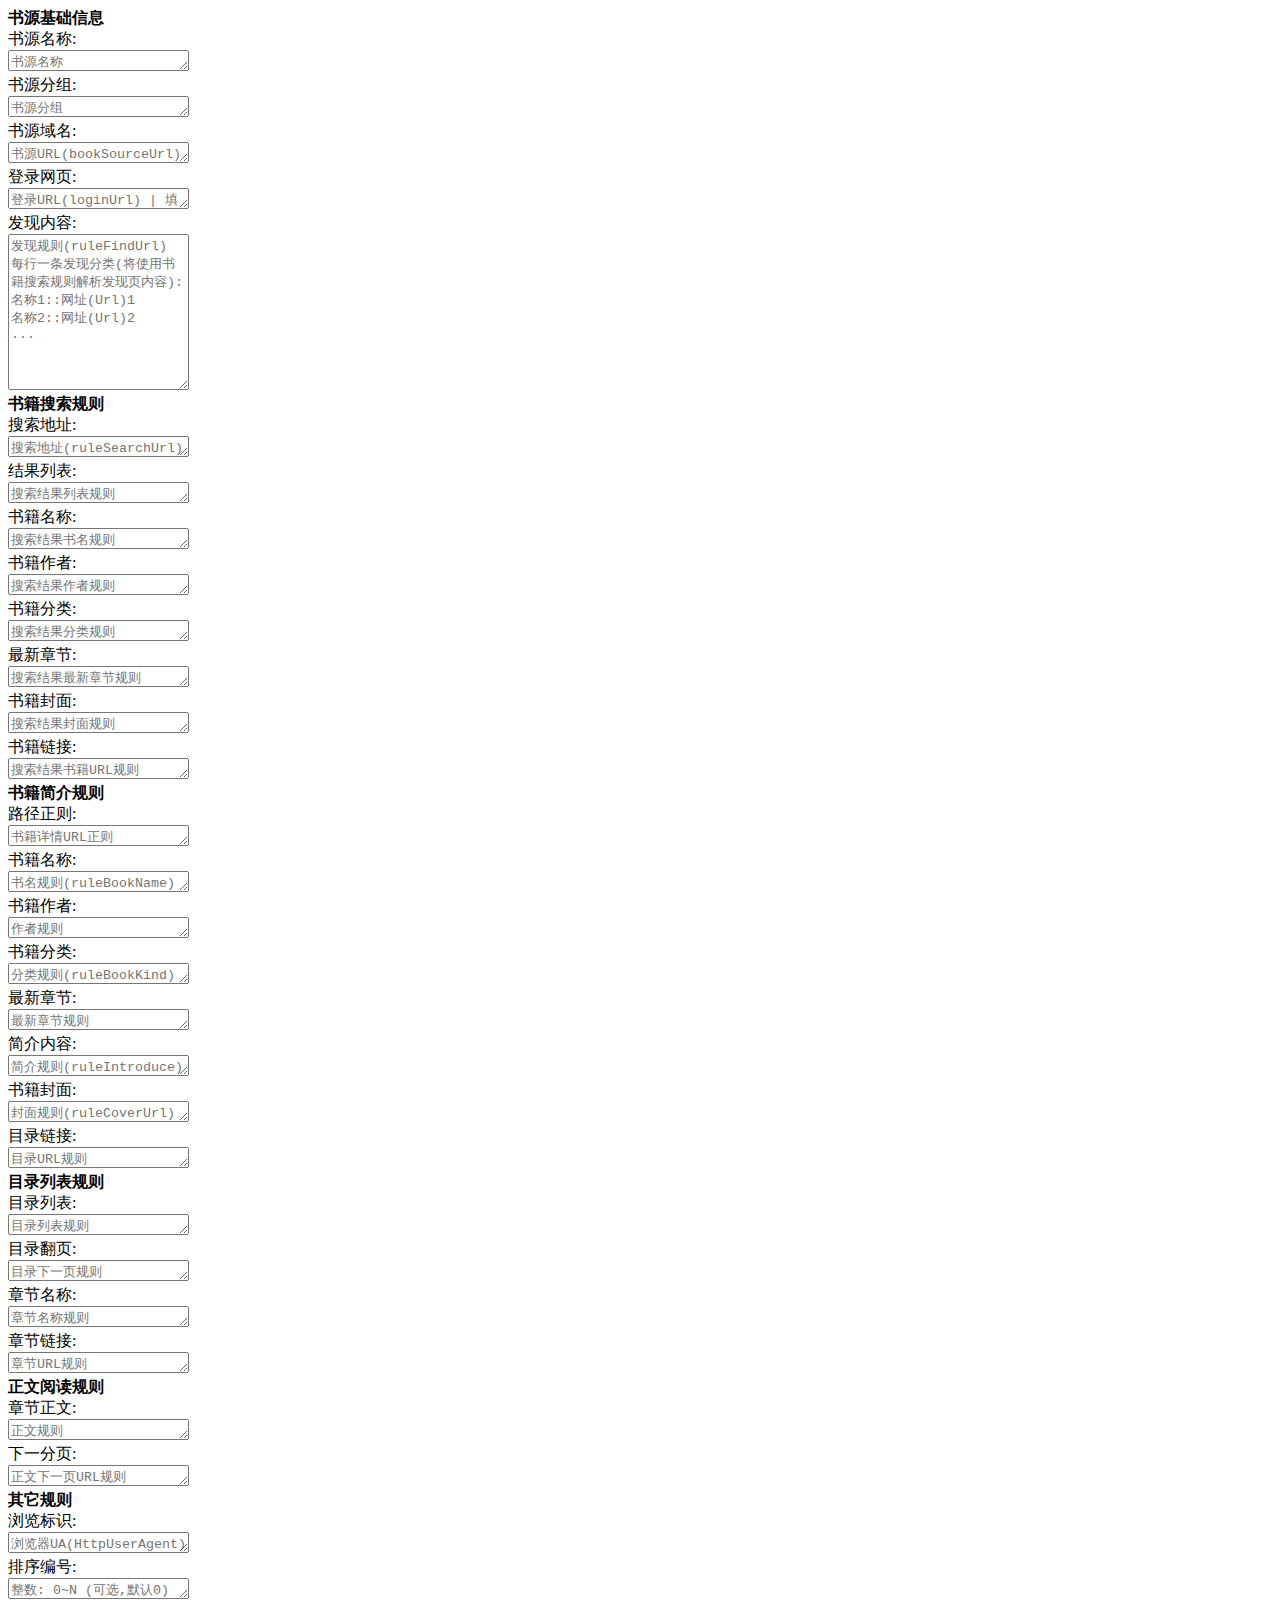
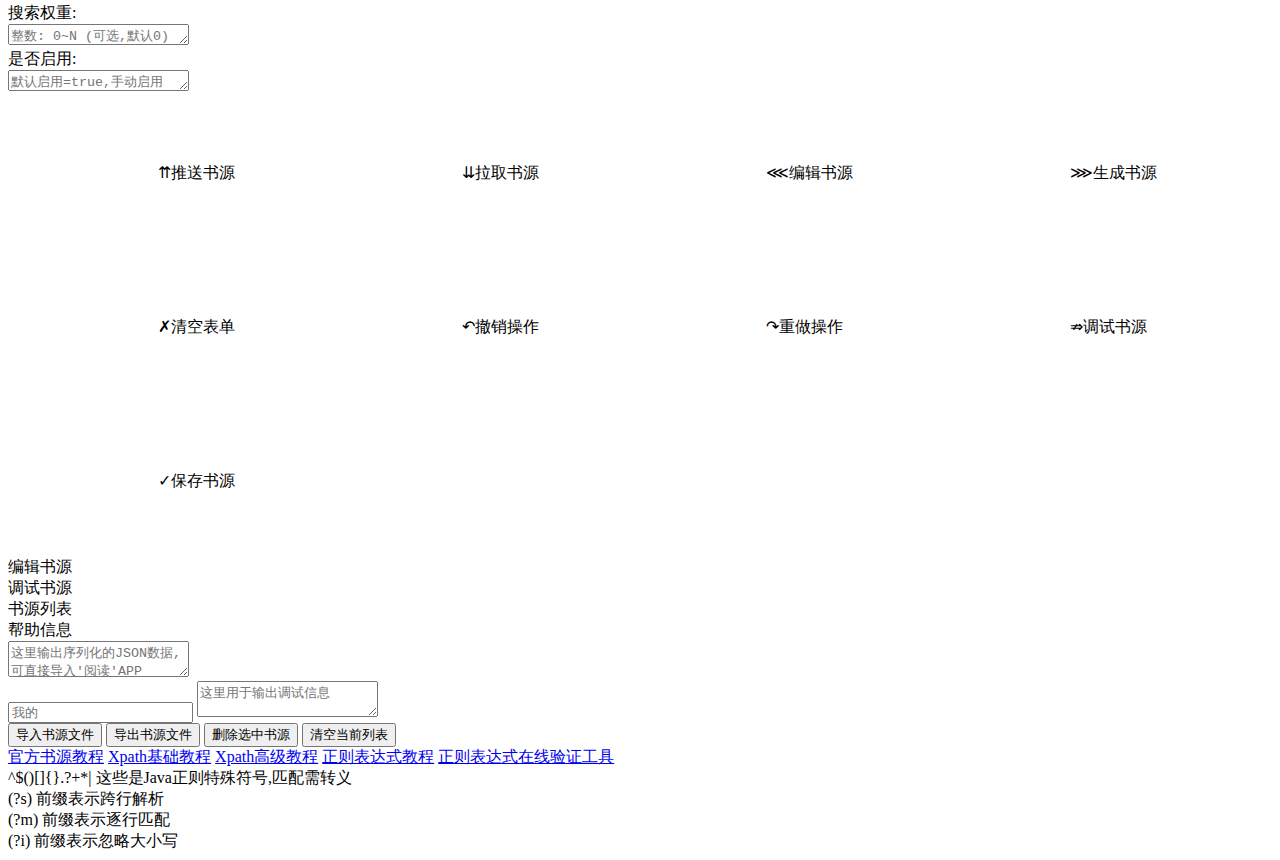
==== commit 2077b788: "优化" ====
--- a/app/src/main/assets/web/index.html
+++ b/app/src/main/assets/web/index.html
@@ -8,180 +8,193 @@
 </head>
 
 <body>
-	<div class="editor">
-		<div class="setbox">
-			<div class="rules">
-				<div><b>书源基础信息</b></div>
-				<div>
-					<div>书源名称:</div> <textarea rows="1" id="bookSourceName"
-						placeholder="书源名称(bookSourceName) | 会显示在书源列表"></textarea>
-				</div>
-				<div>
-					<div>书源分组:</div> <textarea rows="1" id="bookSourceGroup"
-						placeholder="书源分组(bookSourceGroup) | 描述书源的特征信息"></textarea>
-				</div>
-				<div>
-					<div>书源域名:</div> <textarea rows="1" id="bookSourceUrl"
-						placeholder="书源URL(bookSourceUrl) | 通常填写网站主页(标头不可省略),例: https://www.qidian.com"></textarea>
-				</div>
-				<div>
-					<div>登录网页:</div> <textarea rows="1" id="loginUrl"
-						placeholder="登录URL(loginUrl) | 填写网站登录地址,仅在需要登录的书源有用"></textarea>
-				</div>
-				<div>
-					<div>发现内容:</div> <textarea rows="10" id="ruleFindUrl"
-						placeholder="发现规则(ruleFindUrl)&#10;每行一条发现分类(将使用书籍搜索规则解析发现页内容):&#10;名称1::网址(Url)1&#10;名称2::网址(Url)2&#10;..."></textarea>
-				</div>
-				<div><b>书籍搜索规则</b></div>
-				<div>
-					<div>搜索地址:</div> <textarea rows="1" id="ruleSearchUrl"
-						placeholder="搜索地址(ruleSearchUrl) | [域名可省略]/search.php@kw=searchKey|char=utf-8"></textarea>
-				</div>
-				<div>
-					<div>结果列表:</div> <textarea rows="1" id="ruleSearchList"
-						placeholder="搜索结果列表规则(ruleSearchList) | 选择搜索结果列表的书籍节点 (规则结果为Element集合)"></textarea>
-				</div>
-				<div>
-					<div>书籍名称:</div> <textarea rows="1" id="ruleSearchName"
-						placeholder="搜索结果书名规则(ruleSearchName) | 选择节点书名 (规则结果为字符串)"></textarea>
-				</div>
-				<div>
-					<div>书籍作者:</div> <textarea rows="1" id="ruleSearchAuthor"
-						placeholder="搜索结果作者规则(ruleSearchAuthor) | 选择节点作者 (规则结果为字符串)"></textarea>
-				</div>
-				<div>
-					<div>书籍分类:</div> <textarea rows="1" id="ruleSearchKind"
-						placeholder="搜索结果分类规则(ruleSearchKind) | 选择节点分类信息 (规则结果为字符串集合或单个字符串)"></textarea>
-				</div>
-				<div>
-					<div>最新章节:</div> <textarea rows="1" id="ruleSearchLastChapter"
-						placeholder="搜索结果最新章节规则(ruleSearchLastChapter) | 选择节点最新章节 (规则结果为字符串)"></textarea>
-				</div>
-				<div>
-					<div>书籍封面:</div> <textarea rows="1" id="ruleSearchCoverUrl"
-						placeholder="搜索结果封面规则(ruleSearchCoverUrl) | 选择节点书籍封面 (规则结果为Url)"></textarea>
-				</div>
-				<div>
-					<div>书籍链接:</div> <textarea rows="1" id="ruleSearchNoteUrl"
-						placeholder="搜索结果书籍URL规则(ruleSearchNoteUrl) | 选择书籍详情页地址 (规则结果为Url)"></textarea>
-				</div>
-				<div><b>书籍简介规则</b></div>
-				<div>
-					<div>路径正则:</div> <textarea rows="1" id="ruleBookUrlPattern"
-						placeholder="书籍详情URL正则(ruleBookUrlPattern) | Url正则匹配 (规则结果为Bool值,判断Url是否为详情页)"></textarea>
-				</div>
-				<div>
-					<div>书籍名称:</div> <textarea rows="1" id="ruleBookName"
-						placeholder="书名规则(ruleBookName) | 选择详情页书名 (规则结果为字符串)"></textarea>
-				</div>
-				<div>
-					<div>书籍作者:</div> <textarea rows="1" id="ruleBookAuthor"
-						placeholder="作者规则(ruleBookAuthor) | 选择详情页作者 (规则结果为字符串)"></textarea>
-				</div>
-				<div>
-					<div>书籍分类:</div> <textarea rows="1" id="ruleBookKind"
-						placeholder="分类规则(ruleBookKind) | 选择详情页分类信息 (规则结果为字符串集合或单个字符串)"></textarea>
-				</div>
-				<div>
-					<div>最新章节:</div> <textarea rows="1" id="ruleBookLastChapter"
-						placeholder="最新章节规则(ruleBookLastChapter) | 选择详情页最新章节 (规则结果为字符串)"></textarea>
-				</div>
-				<div>
-					<div>简介内容:</div> <textarea rows="1" id="ruleIntroduce"
-						placeholder="简介规则(ruleIntroduce) | 选择详情页书籍简介 (规则结果为字符串)"></textarea>
-				</div>
-				<div>
-					<div>书籍封面:</div> <textarea rows="1" id="ruleCoverUrl"
-						placeholder="封面规则(ruleCoverUrl) | 选择详情页书籍封面 (规则结果为Url)"></textarea>
-				</div>
-				<div>
-					<div>目录链接:</div> <textarea rows="1" id="ruleChapterUrl"
-						placeholder="目录URL规则(ruleChapterUrl) | 选择目录页地址 (规则结果为Url, 与详情页相同时可省略)"></textarea>
-				</div>
-				<div><b>目录列表规则</b></div>
-				<div>
-					<div>目录列表:</div> <textarea rows="1" id="ruleChapterList"
-						placeholder="目录列表规则(ruleChapterList) | 选择目录列表的章节节点 (规则结果为Element集合)"></textarea>
-				</div>
-				<div>
-					<div>目录翻页:</div> <textarea rows="1" id="ruleChapterUrlNext"
-						placeholder="目录下一页规则(ruleChapterUrlNext) | 选择目录下一页链接 (规则结果为Url, 仅一页时可省略)"></textarea>
-				</div>
-				<div>
-					<div>章节名称:</div> <textarea rows="1" id="ruleChapterName"
-						placeholder="章节名称规则(ruleChapterName) | 选择章节名称 (规则结果为字符串)"></textarea>
-				</div>
-				<div>
-					<div>章节链接:</div> <textarea rows="1" id="ruleContentUrl"
-						placeholder="章节URL规则(ruleContentUrl) | 选择章节链接 (规则结果为Url)"></textarea>
-				</div>
-				<div><b>正文阅读规则</b></div>
-				<div>
-					<div>章节正文:</div> <textarea rows="1" id="ruleBookContent"
-						placeholder="正文规则(ruleBookContent) | 选择正文内容 (规则结果为字符串)"></textarea>
-				</div>
-				<div>
-					<div>下一分页:</div> <textarea rows="1" id="ruleContentUrlNext"
-						placeholder="正文下一页URL规则(ruleContentUrlNext) | 不能选择下一章链接! (规则结果为Url)"></textarea>
-				</div>
-				<div><b>其它规则</b></div>
-				<div>
-					<div>浏览标识:</div> <textarea rows="1" id="httpUserAgent"
-						placeholder="浏览器UA(HttpUserAgent) | 浏览器标识:User-Agent (可选)"></textarea>
-				</div>
-				<div>
-					<div>排序编号:</div> <textarea rows="1" id="serialNumber" placeholder="整数: 0~N (可选,默认0)"></textarea>
-				</div>
-				<div>
-					<div>搜索权重:</div> <textarea rows="1" id="weight" placeholder="整数: 0~N (可选,默认0)"></textarea>
-				</div>
-				<div>
-					<div>是否启用:</div> <textarea rows="1" id="enable"
-						placeholder="默认启用=true,手动启用=false (可选,默认true)"></textarea>
-				</div>
+<div class="editor">
+	<div class="setbox">
+		<div class="rules">
+			<div><b>书源基础信息</b></div>
+			<div>
+				<div>书源名称:</div> <textarea rows="1" id="bookSourceName"
+										   placeholder="书源名称(bookSourceName) | 会显示在书源列表"></textarea>
+			</div>
+			<div>
+				<div>书源分组:</div> <textarea rows="1" id="bookSourceGroup"
+										   placeholder="书源分组(bookSourceGroup) | 描述书源的特征信息"></textarea>
+			</div>
+			<div>
+				<div>书源域名:</div> <textarea rows="1" id="bookSourceUrl"
+										   placeholder="书源URL(bookSourceUrl) | 通常填写网站主页(标头不可省略),例: https://www.qidian.com"></textarea>
+			</div>
+			<div>
+				<div>登录网页:</div> <textarea rows="1" id="loginUrl"
+										   placeholder="登录URL(loginUrl) | 填写网站登录地址,仅在需要登录的书源有用"></textarea>
+			</div>
+			<div>
+				<div>发现内容:</div> <textarea rows="10" id="ruleFindUrl"
+										   placeholder="发现规则(ruleFindUrl)&#10;每行一条发现分类(将使用书籍搜索规则解析发现页内容):&#10;名称1::网址(Url)1&#10;名称2::网址(Url)2&#10;..."></textarea>
+			</div>
+			<div><b>书籍搜索规则</b></div>
+			<div>
+				<div>搜索地址:</div> <textarea rows="1" id="ruleSearchUrl"
+										   placeholder="搜索地址(ruleSearchUrl) | [域名可省略]/search.php@kw=searchKey|char=utf-8"></textarea>
+			</div>
+			<div>
+				<div>结果列表:</div> <textarea rows="1" id="ruleSearchList"
+										   placeholder="搜索结果列表规则(ruleSearchList) | 选择搜索结果列表的书籍节点 (规则结果为Element集合)"></textarea>
+			</div>
+			<div>
+				<div>书籍名称:</div> <textarea rows="1" id="ruleSearchName"
+										   placeholder="搜索结果书名规则(ruleSearchName) | 选择节点书名 (规则结果为字符串)"></textarea>
+			</div>
+			<div>
+				<div>书籍作者:</div> <textarea rows="1" id="ruleSearchAuthor"
+										   placeholder="搜索结果作者规则(ruleSearchAuthor) | 选择节点作者 (规则结果为字符串)"></textarea>
+			</div>
+			<div>
+				<div>书籍分类:</div> <textarea rows="1" id="ruleSearchKind"
+										   placeholder="搜索结果分类规则(ruleSearchKind) | 选择节点分类信息 (规则结果为字符串集合或单个字符串)"></textarea>
+			</div>
+			<div>
+				<div>最新章节:</div> <textarea rows="1" id="ruleSearchLastChapter"
+										   placeholder="搜索结果最新章节规则(ruleSearchLastChapter) | 选择节点最新章节 (规则结果为字符串)"></textarea>
+			</div>
+			<div>
+				<div>书籍封面:</div> <textarea rows="1" id="ruleSearchCoverUrl"
+										   placeholder="搜索结果封面规则(ruleSearchCoverUrl) | 选择节点书籍封面 (规则结果为Url)"></textarea>
+			</div>
+			<div>
+				<div>书籍链接:</div> <textarea rows="1" id="ruleSearchNoteUrl"
+										   placeholder="搜索结果书籍URL规则(ruleSearchNoteUrl) | 选择书籍详情页地址 (规则结果为Url)"></textarea>
+			</div>
+			<div><b>书籍简介规则</b></div>
+			<div>
+				<div>路径正则:</div> <textarea rows="1" id="ruleBookUrlPattern"
+										   placeholder="书籍详情URL正则(ruleBookUrlPattern) | Url正则匹配 (规则结果为Bool值,判断Url是否为详情页)"></textarea>
+			</div>
+			<div>
+				<div>书籍名称:</div> <textarea rows="1" id="ruleBookName"
+										   placeholder="书名规则(ruleBookName) | 选择详情页书名 (规则结果为字符串)"></textarea>
+			</div>
+			<div>
+				<div>书籍作者:</div> <textarea rows="1" id="ruleBookAuthor"
+										   placeholder="作者规则(ruleBookAuthor) | 选择详情页作者 (规则结果为字符串)"></textarea>
+			</div>
+			<div>
+				<div>书籍分类:</div> <textarea rows="1" id="ruleBookKind"
+										   placeholder="分类规则(ruleBookKind) | 选择详情页分类信息 (规则结果为字符串集合或单个字符串)"></textarea>
+			</div>
+			<div>
+				<div>最新章节:</div> <textarea rows="1" id="ruleBookLastChapter"
+										   placeholder="最新章节规则(ruleBookLastChapter) | 选择详情页最新章节 (规则结果为字符串)"></textarea>
+			</div>
+			<div>
+				<div>简介内容:</div> <textarea rows="1" id="ruleIntroduce"
+										   placeholder="简介规则(ruleIntroduce) | 选择详情页书籍简介 (规则结果为字符串)"></textarea>
+			</div>
+			<div>
+				<div>书籍封面:</div> <textarea rows="1" id="ruleCoverUrl"
+										   placeholder="封面规则(ruleCoverUrl) | 选择详情页书籍封面 (规则结果为Url)"></textarea>
+			</div>
+			<div>
+				<div>目录链接:</div> <textarea rows="1" id="ruleChapterUrl"
+										   placeholder="目录URL规则(ruleChapterUrl) | 选择目录页地址 (规则结果为Url, 与详情页相同时可省略)"></textarea>
+			</div>
+			<div><b>目录列表规则</b></div>
+			<div>
+				<div>目录列表:</div> <textarea rows="1" id="ruleChapterList"
+										   placeholder="目录列表规则(ruleChapterList) | 选择目录列表的章节节点 (规则结果为Element集合)"></textarea>
+			</div>
+			<div>
+				<div>目录翻页:</div> <textarea rows="1" id="ruleChapterUrlNext"
+										   placeholder="目录下一页规则(ruleChapterUrlNext) | 选择目录下一页链接 (规则结果为Url, 仅一页时可省略)"></textarea>
+			</div>
+			<div>
+				<div>章节名称:</div> <textarea rows="1" id="ruleChapterName"
+										   placeholder="章节名称规则(ruleChapterName) | 选择章节名称 (规则结果为字符串)"></textarea>
+			</div>
+			<div>
+				<div>章节链接:</div> <textarea rows="1" id="ruleContentUrl"
+										   placeholder="章节URL规则(ruleContentUrl) | 选择章节链接 (规则结果为Url)"></textarea>
+			</div>
+			<div><b>正文阅读规则</b></div>
+			<div>
+				<div>章节正文:</div> <textarea rows="1" id="ruleBookContent"
+										   placeholder="正文规则(ruleBookContent) | 选择正文内容 (规则结果为字符串)"></textarea>
+			</div>
+			<div>
+				<div>下一分页:</div> <textarea rows="1" id="ruleContentUrlNext"
+										   placeholder="正文下一页URL规则(ruleContentUrlNext) | 不能选择下一章链接! (规则结果为Url)"></textarea>
+			</div>
+			<div><b>其它规则</b></div>
+			<div>
+				<div>浏览标识:</div> <textarea rows="1" id="httpUserAgent"
+										   placeholder="浏览器UA(HttpUserAgent) | 浏览器标识:User-Agent (可选)"></textarea>
+			</div>
+			<div>
+				<div>排序编号:</div> <textarea rows="1" id="serialNumber" placeholder="整数: 0~N (可选,默认0)"></textarea>
+			</div>
+			<div>
+				<div>搜索权重:</div> <textarea rows="1" id="weight" placeholder="整数: 0~N (可选,默认0)"></textarea>
+			</div>
+			<div>
+				<div>是否启用:</div> <textarea rows="1" id="enable"
+										   placeholder="默认启用=true,手动启用=false (可选,默认true)"></textarea>
 			</div>
 		</div>
-		<div class="menu">
-			<svg class="button"><text x="50%" y="55%">⇈推送书源</text><rect id="push"/></svg>
-			<svg class="button"><text x="50%" y="55%">⇊拉取书源</text><rect id="pull"/></svg>
-			<svg class="button"><text x="50%" y="55%">⋘编辑书源</text><rect id="editor"/></svg>
-			<svg class="button"><text x="50%" y="55%">⋙生成书源</text><rect id="conver"/></svg>
-			<svg class="button"><text x="50%" y="55%">✗清空表单</text><rect id="initial"/></svg>
-			<svg class="button"><text x="50%" y="55%">↶撤销操作</text><rect id="undo"/></svg>
-			<svg class="button"><text x="50%" y="55%">↷重做操作</text><rect id="redo"/></svg>
-			<svg class="button"><text x="50%" y="55%">⇏调试书源</text><rect id="debug"/></svg>
-			<svg class="button"><text x="50%" y="55%">✓保存书源</text><rect id="accept"/></svg>
-		</div>
-		<div class="outbox">
-			<div class="tabbox">
-				<div class="tabtitle">
-					<div name="编辑书源" class="tab1 this">编辑书源</div>
-					<div name="调试书源" class="tab2">调试书源</div>
-					<div name="书源列表" class="tab3">书源列表</div>
-					<div name="帮助信息" class="tab4">帮助信息</div>
-				</div>
-				<div class="tabbody">
-					<div class="tab1 this">
-						<textarea class="context" id="RuleJsonString" placeholder="这里输出序列化的JSON数据,可直接导入'阅读'APP"></textarea>
+	</div>
+	<div class="menu">
+		<svg class="button"><text x="50%" y="55%">⇈推送书源</text><rect id="push"></rect></svg>
+		<svg class="button"><text x="50%" y="55%">⇊拉取书源</text><rect id="pull"></rect></svg>
+		<svg class="button"><text x="50%" y="55%">⋘编辑书源</text><rect id="editor"></rect></svg>
+		<svg class="button"><text x="50%" y="55%">⋙生成书源</text><rect id="conver"></rect></svg>
+		<svg class="button"><text x="50%" y="55%">✗清空表单</text><rect id="initial"></rect></svg>
+		<svg class="button"><text x="50%" y="55%">↶撤销操作</text><rect id="undo"></rect></svg>
+		<svg class="button"><text x="50%" y="55%">↷重做操作</text><rect id="redo"></rect></svg>
+		<svg class="button"><text x="50%" y="55%">⇏调试书源</text><rect id="debug"></rect></svg>
+		<svg class="button"><text x="50%" y="55%">✓保存书源</text><rect id="accept"></rect></svg>
+	</div>
+	<div class="outbox">
+		<div class="tabbox">
+			<div class="tabtitle">
+				<div name="编辑书源" class="tab1 this">编辑书源</div>
+				<div name="调试书源" class="tab2">调试书源</div>
+				<div name="书源列表" class="tab3">书源列表</div>
+				<div name="帮助信息" class="tab4">帮助信息</div>
+			</div>
+			<div class="tabbody">
+				<div class="tab1 this">
+					<textarea class="context" id="RuleJsonString" placeholder="这里输出序列化的JSON数据,可直接导入'阅读'APP"></textarea>
+				</div>
+				<div class="tab2">
+					<input type="text" class="inputbox" id="DebugKey" placeholder="我的">
+					<textarea class="context" id="DebugConsole" placeholder="这里用于输出调试信息"></textarea>
+				</div>
+				<div class="tab3">
+					<div class="titlebar">
+						<button id="Import">导入书源文件</button>
+						<button id="Export">导出书源文件</button>
+						<button id="Delete">删除选中书源</button>
+						<button id="ClrAll">清空当前列表</button>
 					</div>
-					<div class="tab2">
-						<textarea class="context" id="DebugConsole" placeholder="这里用于输出调试信息"></textarea>
-					</div>
-					<div class="tab3">
-						<div class="titlebar" style="display: none;" tip="这个坑暂时保留,后续考虑是否要做"><button>导入书源文件</button><button>导出书源文件</button><button>删除选中书源</button></div>
-						<div class="context" id="RuleList"></div>
-					</div>
-					<div class="tab4">
-						<div class="context link">
-							<a target="_blank" href="https://gedoor.github.io/MyBookshelf/sourcerule.html">官方书源教程</a>
-							<a target="_blank" href="https://zhuanlan.zhihu.com/p/29436838">Xpath基础教程</a>
-							<a target="_blank" href="https://zhuanlan.zhihu.com/p/32187820">Xpath高级教程</a>
+					<div class="context" id="RuleList"></div>
+				</div>
+				<div class="tab4">
+					<div class="context link">
+						<a target="_blank" href="https://gedoor.github.io/MyBookshelf/sourcerule.html">官方书源教程</a>
+						<a target="_blank" href="https://zhuanlan.zhihu.com/p/29436838">Xpath基础教程</a>
+						<a target="_blank" href="https://zhuanlan.zhihu.com/p/32187820">Xpath高级教程</a>
+						<a target="_blank" href="https://www.w3cschool.cn/regex_rmjc/?">正则表达式教程</a>
+						<a target="_blank" href="https://www.regextester.com/">正则表达式在线验证工具</a>
+						<div>^$()[]{}.?+*| 这些是Java正则特殊符号,匹配需转义
+							<br>(?s) 前缀表示跨行解析
+							<br>(?m) 前缀表示逐行匹配
+							<br>(?i) 前缀表示忽略大小写
 						</div>
 					</div>
 				</div>
 			</div>
 		</div>
 	</div>
-	<script type="text/javascript" src="/index.js"></script>
+</div>
+<script type="text/javascript" src="/index.js"></script>
 </body>
 </html>